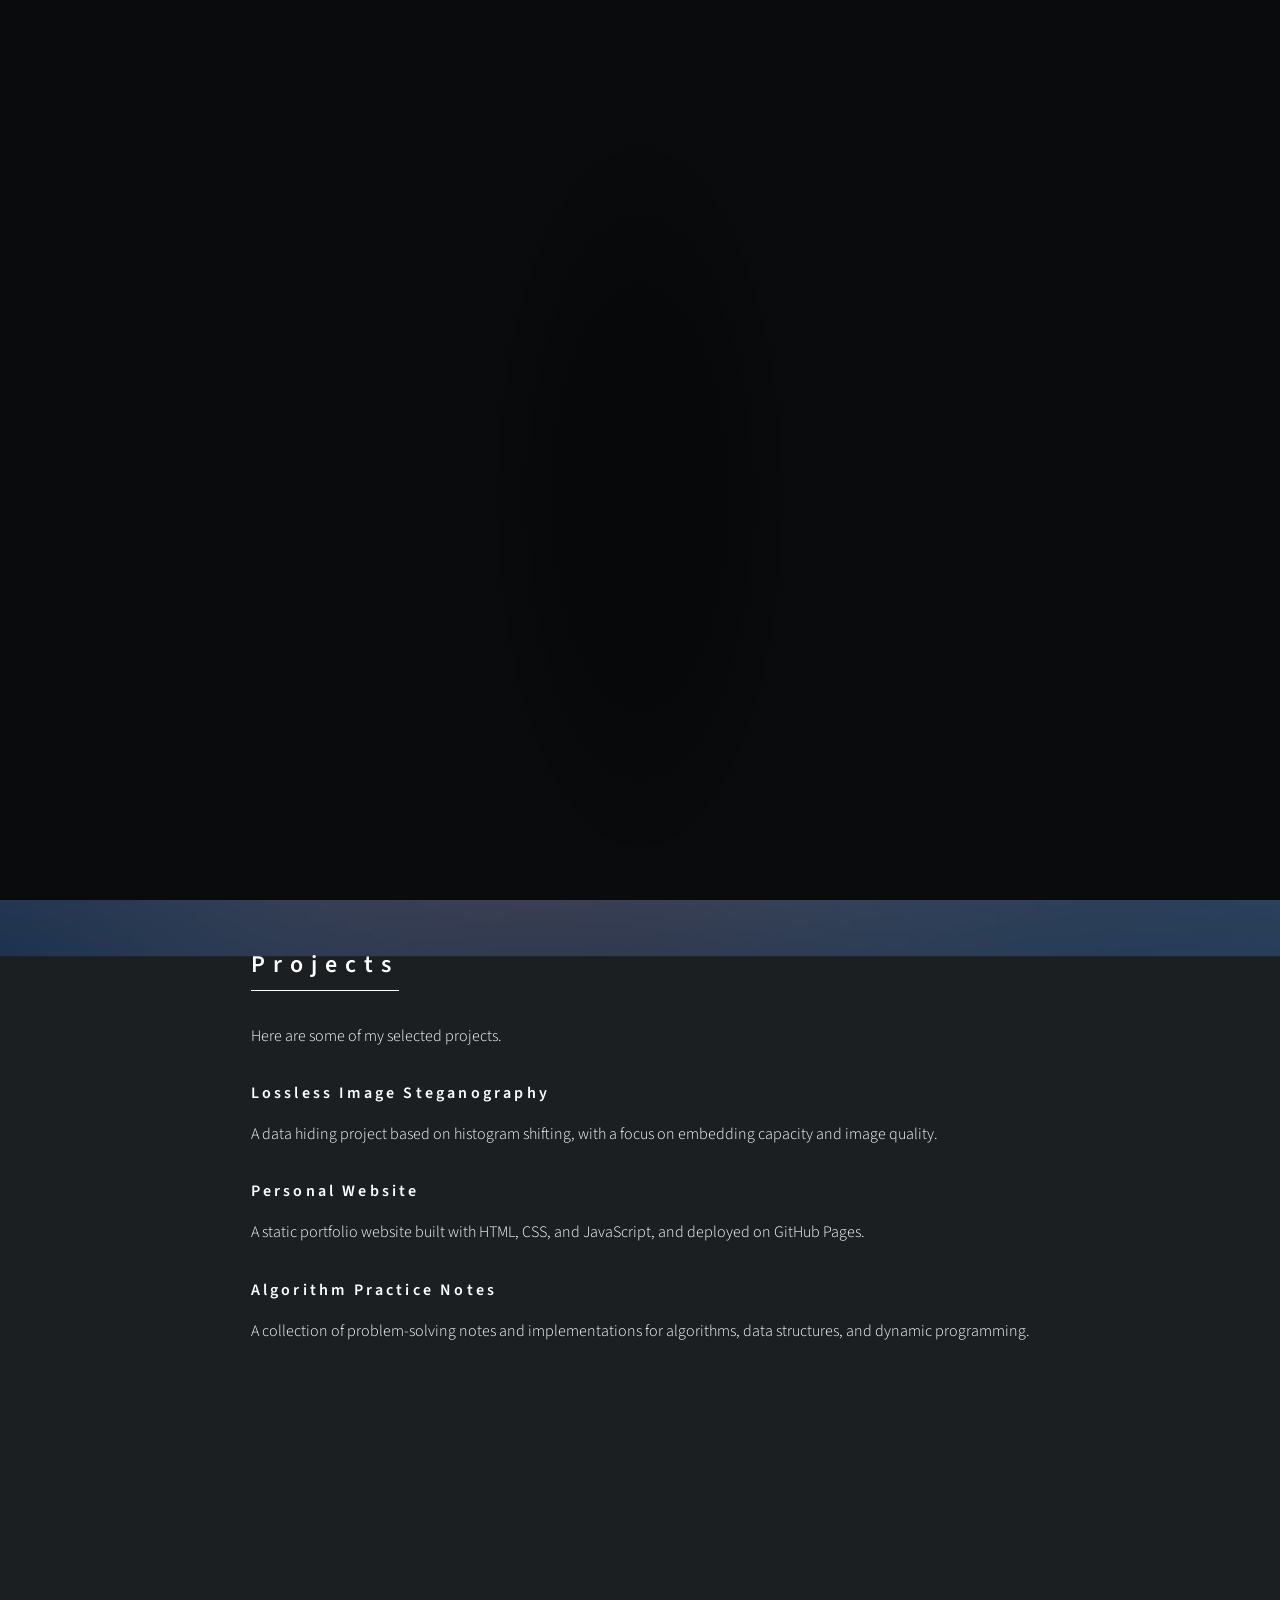
==== index.html @ 1243e3ba "file name" ====
<!DOCTYPE HTML>
<!--
	Dimension by HTML5 UP
	html5up.net | @ajlkn
	Free for personal and commercial use under the CCA 3.0 license (html5up.net/license)
-->
<html>
	<head>
		<title>Jack</title>
		<meta charset="utf-8" />
		<meta name="viewport" content="width=device-width, initial-scale=1, user-scalable=no" />
		<link rel="stylesheet" href="assets/css/main.css" />
		<noscript><link rel="stylesheet" href="assets/css/noscript.css" /></noscript>
	</head>
	<body class="is-preload">

		<!-- Wrapper -->
			<div id="wrapper">

				<!-- Header -->
					<header id="header">
						<!-- <div class="logo">
							<span class="icon fa-gem"></span>
						</div> -->
						<div class="content">
							<div class="inner">
								<h1>Jack</h1>
								<!-- <p>A fully responsive site template designed by <a href="https://html5up.net">HTML5 UP</a> and released<br />
								for free under the <a href="https://html5up.net/license">Creative Commons</a> license.</p> -->
								<p>Improving, one step at a time</p>
							</div>
						</div>
						<nav>
							<ul>
								<li><a href="#projects">Project</a></li>
								<li><a href="#about">About</a></li> 
								<li><a href="#contact">Contact</a></li>
							</ul>
						</nav>
					</header>
						<section id="projects">
							<div class="section-inner">
								<h2 class="major">Projects</h2>
								<p>Here are some of my selected projects.</p>

								<div class="project-list">
									<div class="project-card">
										<h3>Lossless Image Steganography</h3>
										<p>
											A data hiding project based on histogram shifting,
											with a focus on embedding capacity and image quality.
										</p>
									</div>

									<div class="project-card">
										<h3>Personal Website</h3>
										<p>
											A static portfolio website built with HTML, CSS, and JavaScript,
											and deployed on GitHub Pages.
										</p>
									</div>

									<div class="project-card">
										<h3>Algorithm Practice Notes</h3>
										<p>
											A collection of problem-solving notes and implementations
											for algorithms, data structures, and dynamic programming.
										</p>
									</div>
								</div>
							</div>
						</section>
					<!-- Main -->
					<div id="main">
						<!-- About -->
							<article id="about">
								<h2 class="major">About</h2>
								<!-- <span class="image main"><img src="images/pic03.jpg" alt="" /></span> -->
								<p>
									我的名字是張智堯(Jack Chang)，做了個人網頁是為了紀錄我的學習歷程，並且分享一些我覺得有用的東西。(偽)<br>
									除了新的事物，也會試著慢慢地把過去在hackmd上的紀錄給搬過來，當作自己的成長歷程。<br>
									東西會是東拼西湊起來的，也可能是我一時興起隨手的筆記，內容不會很完整，甚至可能會有錯誤，但我覺得這樣才是最真實的紀錄。
									希望能透過撰寫文章，檢查自己是否出現了錯誤，以求進步。
								</p>
								<h2 class="major">熟悉之程式語言和框架</h2>
								<p>
									- C++<br>
									- Python<br>
									- C#<br>
									- HTML/CSS<br>
									- MySQL<br>
								</p>
								<h2 class="major">學歷</h2>
								<div class="table-wrapper">
										<table class="alt">
											<thead>
												<tr>
													<th>校名</th>
													<th>系所</th>
													<th>時間</th>
													<th>修習科目</th>
												</tr>
											</thead>
											<tbody>
												<tr>
													<td>研究所備取中</td>
													<td align="center"> - </td>
													<td align="center"> - </td>
													<td align="center"> - </td>
												</tr>
												<tr>
													<td>國立嘉義大學</td>
													<td>資訊工程學系</td>
													<td>2021.9 - 2024.6</td>
													<td>
														計算機組織<br>
														作業系統<br>
														程式設計<br>
														軟體工程<br></td>
												</tr>
											</tbody>
										</table>
									</div>
								<h2 class="major">工作經驗</h2>
								<p>
									- 待業中<br>
									- 網路電商創業:結合LINE Bot與ChatGPT的電商客服自動化系統<br>
								</p>
							</article>

						<!-- Contact -->
							<article id="contact">
								<h2 class="major">Contact</h2>
								<ul class="icons">
									<!-- <li><a href="#" class="icon brands fa-twitter"><span class="label">Twitter</span></a></li> -->
									<!-- <li><a href="#" class="icon brands fa-facebook-f"><span class="label">Facebook</span></a></li> -->
									<!-- <li><a href="#" class="icon brands fa-instagram"><span class="label">Instagram</span></a></li> -->
									<h4>Email: jackchang92318@gmail.com</h4>
									<li><a href="#" class="icon brands fa-github"><span class="label">GitHub</span></a></li>
								</ul>
							</article>

						<!-- Elements -->
							<article id="elements">
								<h2 class="major">Elements</h2>

								<section>
									<h3 class="major">Text</h3>
									<p>This is <b>bold</b> and this is <strong>strong</strong>. This is <i>italic</i> and this is <em>emphasized</em>.
									This is <sup>superscript</sup> text and this is <sub>subscript</sub> text.
									This is <u>underlined</u> and this is code: <code>for (;;) { ... }</code>. Finally, <a href="#">this is a link</a>.</p>
									<hr />
									<h2>Heading Level 2</h2>
									<h3>Heading Level 3</h3>
									<h4>Heading Level 4</h4>
									<h5>Heading Level 5</h5>
									<h6>Heading Level 6</h6>
									<hr />
									<h4>Blockquote</h4>
									<blockquote>Fringilla nisl. Donec accumsan interdum nisi, quis tincidunt felis sagittis eget tempus euismod. Vestibulum ante ipsum primis in faucibus vestibulum. Blandit adipiscing eu felis iaculis volutpat ac adipiscing accumsan faucibus. Vestibulum ante ipsum primis in faucibus lorem ipsum dolor sit amet nullam adipiscing eu felis.</blockquote>
									<h4>Preformatted</h4>
									<pre><code>i = 0;

while (!deck.isInOrder()) {
    print 'Iteration ' + i;
    deck.shuffle();
    i++;
}

print 'It took ' + i + ' iterations to sort the deck.';</code></pre>
								</section>

								<section>
									<h3 class="major">Lists</h3>

									<h4>Unordered</h4>
									<ul>
										<li>Dolor pulvinar etiam.</li>
										<li>Sagittis adipiscing.</li>
										<li>Felis enim feugiat.</li>
									</ul>

									<h4>Alternate</h4>
									<ul class="alt">
										<li>Dolor pulvinar etiam.</li>
										<li>Sagittis adipiscing.</li>
										<li>Felis enim feugiat.</li>
									</ul>

									<h4>Ordered</h4>
									<ol>
										<li>Dolor pulvinar etiam.</li>
										<li>Etiam vel felis viverra.</li>
										<li>Felis enim feugiat.</li>
										<li>Dolor pulvinar etiam.</li>
										<li>Etiam vel felis lorem.</li>
										<li>Felis enim et feugiat.</li>
									</ol>
									<h4>Icons</h4>
									<ul class="icons">
										<li><a href="#" class="icon brands fa-twitter"><span class="label">Twitter</span></a></li>
										<li><a href="#" class="icon brands fa-facebook-f"><span class="label">Facebook</span></a></li>
										<li><a href="#" class="icon brands fa-instagram"><span class="label">Instagram</span></a></li>
										<li><a href="#" class="icon brands fa-github"><span class="label">Github</span></a></li>
									</ul>

									<h4>Actions</h4>
									<ul class="actions">
										<li><a href="#" class="button primary">Default</a></li>
										<li><a href="#" class="button">Default</a></li>
									</ul>
									<ul class="actions stacked">
										<li><a href="#" class="button primary">Default</a></li>
										<li><a href="#" class="button">Default</a></li>
									</ul>
								</section>

								<section>
									<h3 class="major">Table</h3>
									<h4>Default</h4>
									<div class="table-wrapper">
										<table>
											<thead>
												<tr>
													<th>Name</th>
													<th>Description</th>
													<th>Price</th>
												</tr>
											</thead>
											<tbody>
												<tr>
													<td>Item One</td>
													<td>Ante turpis integer aliquet porttitor.</td>
													<td>29.99</td>
												</tr>
												<tr>
													<td>Item Two</td>
													<td>Vis ac commodo adipiscing arcu aliquet.</td>
													<td>19.99</td>
												</tr>
												<tr>
													<td>Item Three</td>
													<td> Morbi faucibus arcu accumsan lorem.</td>
													<td>29.99</td>
												</tr>
												<tr>
													<td>Item Four</td>
													<td>Vitae integer tempus condimentum.</td>
													<td>19.99</td>
												</tr>
												<tr>
													<td>Item Five</td>
													<td>Ante turpis integer aliquet porttitor.</td>
													<td>29.99</td>
												</tr>
											</tbody>
											<tfoot>
												<tr>
													<td colspan="2"></td>
													<td>100.00</td>
												</tr>
											</tfoot>
										</table>
									</div>

									<h4>Alternate</h4>
									<div class="table-wrapper">
										<table class="alt">
											<thead>
												<tr>
													<th>Name</th>
													<th>Description</th>
													<th>Price</th>
												</tr>
											</thead>
											<tbody>
												<tr>
													<td>Item One</td>
													<td>Ante turpis integer aliquet porttitor.</td>
													<td>29.99</td>
												</tr>
												<tr>
													<td>Item Two</td>
													<td>Vis ac commodo adipiscing arcu aliquet.</td>
													<td>19.99</td>
												</tr>
												<tr>
													<td>Item Three</td>
													<td> Morbi faucibus arcu accumsan lorem.</td>
													<td>29.99</td>
												</tr>
												<tr>
													<td>Item Four</td>
													<td>Vitae integer tempus condimentum.</td>
													<td>19.99</td>
												</tr>
												<tr>
													<td>Item Five</td>
													<td>Ante turpis integer aliquet porttitor.</td>
													<td>29.99</td>
												</tr>
											</tbody>
											<tfoot>
												<tr>
													<td colspan="2"></td>
													<td>100.00</td>
												</tr>
											</tfoot>
										</table>
									</div>
								</section>

								<section>
									<h3 class="major">Buttons</h3>
									<ul class="actions">
										<li><a href="#" class="button primary">Primary</a></li>
										<li><a href="#" class="button">Default</a></li>
									</ul>
									<ul class="actions">
										<li><a href="#" class="button">Default</a></li>
										<li><a href="#" class="button small">Small</a></li>
									</ul>
									<ul class="actions">
										<li><a href="#" class="button primary icon solid fa-download">Icon</a></li>
										<li><a href="#" class="button icon solid fa-download">Icon</a></li>
									</ul>
									<ul class="actions">
										<li><span class="button primary disabled">Disabled</span></li>
										<li><span class="button disabled">Disabled</span></li>
									</ul>
								</section>

								<section>
									<h3 class="major">Form</h3>
									<form method="post" action="#">
										<div class="fields">
											<div class="field half">
												<label for="demo-name">Name</label>
												<input type="text" name="demo-name" id="demo-name" value="" placeholder="Jane Doe" />
											</div>
											<div class="field half">
												<label for="demo-email">Email</label>
												<input type="email" name="demo-email" id="demo-email" value="" placeholder="jane@untitled.tld" />
											</div>
											<div class="field">
												<label for="demo-category">Category</label>
												<select name="demo-category" id="demo-category">
													<option value="">-</option>
													<option value="1">Manufacturing</option>
													<option value="1">Shipping</option>
													<option value="1">Administration</option>
													<option value="1">Human Resources</option>
												</select>
											</div>
											<div class="field half">
												<input type="radio" id="demo-priority-low" name="demo-priority" checked>
												<label for="demo-priority-low">Low</label>
											</div>
											<div class="field half">
												<input type="radio" id="demo-priority-high" name="demo-priority">
												<label for="demo-priority-high">High</label>
											</div>
											<div class="field half">
												<input type="checkbox" id="demo-copy" name="demo-copy">
												<label for="demo-copy">Email me a copy</label>
											</div>
											<div class="field half">
												<input type="checkbox" id="demo-human" name="demo-human" checked>
												<label for="demo-human">Not a robot</label>
											</div>
											<div class="field">
												<label for="demo-message">Message</label>
												<textarea name="demo-message" id="demo-message" placeholder="Enter your message" rows="6"></textarea>
											</div>
										</div>
										<ul class="actions">
											<li><input type="submit" value="Send Message" class="primary" /></li>
											<li><input type="reset" value="Reset" /></li>
										</ul>
									</form>
								</section>

							</article>

					</div>

			</div>

		<!-- BG -->
			<div id="bg"></div>

		<!-- Scripts -->
			<script src="assets/js/jquery.min.js"></script>
			<script src="assets/js/browser.min.js"></script>
			<script src="assets/js/breakpoints.min.js"></script>
			<script src="assets/js/util.js"></script>
			<script src="assets/js/main.js"></script>

	</body>
</html>
---- assets/css/main.css ----
@import url(fontawesome-all.min.css);
@import url("https://fonts.googleapis.com/css?family=Source+Sans+Pro:300italic,600italic,300,600");

/*
	Dimension by HTML5 UP
	html5up.net | @ajlkn
	Free for personal and commercial use under the CCA 3.0 license (html5up.net/license)
*/

html, body, div, span, applet, object,
iframe, h1, h2, h3, h4, h5, h6, blockquote,
pre, a, abbr, acronym, address, big, cite, p,
code, del, dfn, em, img, ins, kbd, q, s, samp,
small, strike, strong, sub, sup, tt, var, b,
u, i, center, dl, dt, dd, ol, ul, li, fieldset,
form, label, legend, table, caption, tbody,
tfoot, thead, tr, th, td, article, aside,
canvas, details, embed, figure, figcaption,
footer, header, hgroup, menu, nav, output, ruby,
section, summary, time, mark, audio, video {
	margin: 0;
	padding: 0;
	border: 0;
	font-size: 100%;
	font: inherit;
	vertical-align: baseline;
	scroll-behavior: smooth;}

article, aside, details, figcaption, figure,
footer, header, hgroup, menu, nav, section {
	display: block;}

body {
	line-height: 1;
}

ol, ul {
	list-style: none;
}

blockquote, q {
	quotes: none;
}

	blockquote:before, blockquote:after, q:before, q:after {
		content: '';
		content: none;
	}

table {
	border-collapse: collapse;
	border-spacing: 0;
}

body {
	-webkit-text-size-adjust: none;
}

mark {
	background-color: transparent;
	color: inherit;
}

input::-moz-focus-inner {
	border: 0;
	padding: 0;
}

input, select, textarea {
	-moz-appearance: none;
	-webkit-appearance: none;
	-ms-appearance: none;
	appearance: none;
}

/* Basic */

	@-ms-viewport {
		width: device-width;
	}

	@media screen and (max-width: 480px) {

		html, body {
			min-width: 320px;
		}

	}

	html {
		box-sizing: border-box;
	}

	*, *:before, *:after {
		box-sizing: inherit;
	}

	body {
		background: #1b1f22;
	}

		body.is-preload *, body.is-preload *:before, body.is-preload *:after {
			-moz-animation: none !important;
			-webkit-animation: none !important;
			-ms-animation: none !important;
			animation: none !important;
			-moz-transition: none !important;
			-webkit-transition: none !important;
			-ms-transition: none !important;
			transition: none !important;
		}

/* Type */

	html {
		font-size: 16pt;
	}

		@media screen and (max-width: 1680px) {

			html {
				font-size: 12pt;
			}

		}

		@media screen and (max-width: 736px) {

			html {
				font-size: 11pt;
			}

		}

		@media screen and (max-width: 360px) {

			html {
				font-size: 10pt;
			}

		}

	body, input, select, textarea {
		color: #ffffff;
		font-family: "Source Sans Pro", sans-serif;
		font-weight: 300;
		font-size: 1rem;
		line-height: 1.65;
	}

	a {
		-moz-transition: color 0.2s ease-in-out, background-color 0.2s ease-in-out, border-bottom-color 0.2s ease-in-out;
		-webkit-transition: color 0.2s ease-in-out, background-color 0.2s ease-in-out, border-bottom-color 0.2s ease-in-out;
		-ms-transition: color 0.2s ease-in-out, background-color 0.2s ease-in-out, border-bottom-color 0.2s ease-in-out;
		transition: color 0.2s ease-in-out, background-color 0.2s ease-in-out, border-bottom-color 0.2s ease-in-out;
		border-bottom: dotted 1px rgba(255, 255, 255, 0.5);
		text-decoration: none;
		color: inherit;
	}

		a:hover {
			border-bottom-color: transparent;
		}

	strong, b {
		color: #ffffff;
		font-weight: 600;
	}

	em, i {
		font-style: italic;
	}

	p {
		margin: 0 0 2rem 0;
	}

	h1, h2, h3, h4, h5, h6 {
		color: #ffffff;
		font-weight: 600;
		line-height: 1.5;
		margin: 0 0 1rem 0;
		/* text-transform: uppercase; */
		letter-spacing: 0.2rem;
	}

		h1 a, h2 a, h3 a, h4 a, h5 a, h6 a {
			color: inherit;
			text-decoration: none;
		}

		h1.major, h2.major, h3.major, h4.major, h5.major, h6.major {
			border-bottom: solid 1px #ffffff;
			width: -moz-max-content;
			width: -webkit-max-content;
			width: -ms-max-content;
			width: max-content;
			padding-bottom: 0.5rem;
			margin: 0 0 2rem 0;
		}

	h1 {
		font-size: 2.25rem;
		line-height: 1.3;
		letter-spacing: 0.5rem;
	}

	h2 {
		font-size: 1.5rem;
		line-height: 1.4;
		letter-spacing: 0.5rem;
	}

	h3 {
		font-size: 1rem;
	}

	h4 {
		font-size: 0.8rem;
	}

	h5 {
		font-size: 0.7rem;
	}

	h6 {
		font-size: 0.6rem;
	}

	@media screen and (max-width: 736px) {

		h1 {
			font-size: 1.75rem;
			line-height: 1.4;
		}

		h2 {
			font-size: 1.25em;
			line-height: 1.5;
		}

	}

	sub {
		font-size: 0.8rem;
		position: relative;
		top: 0.5rem;
	}

	sup {
		font-size: 0.8rem;
		position: relative;
		top: -0.5rem;
	}

	blockquote {
		border-left: solid 4px #ffffff;
		font-style: italic;
		margin: 0 0 2rem 0;
		padding: 0.5rem 0 0.5rem 2rem;
	}

	code {
		background: rgba(255, 255, 255, 0.075);
		border-radius: 4px;
		font-family: "Courier New", monospace;
		font-size: 0.9rem;
		margin: 0 0.25rem;
		padding: 0.25rem 0.65rem;
	}

	pre {
		-webkit-overflow-scrolling: touch;
		font-family: "Courier New", monospace;
		font-size: 0.9rem;
		margin: 0 0 2rem 0;
	}

		pre code {
			display: block;
			line-height: 1.75;
			padding: 1rem 1.5rem;
			overflow-x: auto;
		}

	hr {
		border: 0;
		border-bottom: solid 1px #ffffff;
		margin: 2.75rem 0;
	}

	.align-left {
		text-align: left;
	}

	.align-center {
		text-align: center;
	}

	.align-right {
		text-align: right;
	}

/* Form */

	form {
		margin: 0 0 2rem 0;
	}

		form > :last-child {
			margin-bottom: 0;
		}

		form > .fields {
			display: -moz-flex;
			display: -webkit-flex;
			display: -ms-flex;
			display: flex;
			-moz-flex-wrap: wrap;
			-webkit-flex-wrap: wrap;
			-ms-flex-wrap: wrap;
			flex-wrap: wrap;
			width: calc(100% + 3rem);
			margin: -1.5rem 0 2rem -1.5rem;
		}

			form > .fields > .field {
				-moz-flex-grow: 0;
				-webkit-flex-grow: 0;
				-ms-flex-grow: 0;
				flex-grow: 0;
				-moz-flex-shrink: 0;
				-webkit-flex-shrink: 0;
				-ms-flex-shrink: 0;
				flex-shrink: 0;
				padding: 1.5rem 0 0 1.5rem;
				width: calc(100% - 1.5rem);
			}

				form > .fields > .field.half {
					width: calc(50% - 0.75rem);
				}

				form > .fields > .field.third {
					width: calc(100%/3 - 0.5rem);
				}

				form > .fields > .field.quarter {
					width: calc(25% - 0.375rem);
				}

		@media screen and (max-width: 480px) {

			form > .fields {
				width: calc(100% + 3rem);
				margin: -1.5rem 0 2rem -1.5rem;
			}

				form > .fields > .field {
					padding: 1.5rem 0 0 1.5rem;
					width: calc(100% - 1.5rem);
				}

					form > .fields > .field.half {
						width: calc(100% - 1.5rem);
					}

					form > .fields > .field.third {
						width: calc(100% - 1.5rem);
					}

					form > .fields > .field.quarter {
						width: calc(100% - 1.5rem);
					}

		}

	label {
		color: #ffffff;
		display: block;
		font-size: 0.8rem;
		font-weight: 300;
		letter-spacing: 0.2rem;
		line-height: 1.5;
		margin: 0 0 1rem 0;
		text-transform: uppercase;
	}

	input[type="text"],
	input[type="password"],
	input[type="email"],
	input[type="tel"],
	select,
	textarea {
		-moz-appearance: none;
		-webkit-appearance: none;
		-ms-appearance: none;
		appearance: none;
		-moz-transition: border-color 0.2s ease-in-out, box-shadow 0.2s ease-in-out, background-color 0.2s ease-in-out;
		-webkit-transition: border-color 0.2s ease-in-out, box-shadow 0.2s ease-in-out, background-color 0.2s ease-in-out;
		-ms-transition: border-color 0.2s ease-in-out, box-shadow 0.2s ease-in-out, background-color 0.2s ease-in-out;
		transition: border-color 0.2s ease-in-out, box-shadow 0.2s ease-in-out, background-color 0.2s ease-in-out;
		background-color: transparent;
		border-radius: 4px;
		border: solid 1px #ffffff;
		color: inherit;
		display: block;
		outline: 0;
		padding: 0 1rem;
		text-decoration: none;
		width: 100%;
	}

		input[type="text"]:invalid,
		input[type="password"]:invalid,
		input[type="email"]:invalid,
		input[type="tel"]:invalid,
		select:invalid,
		textarea:invalid {
			box-shadow: none;
		}

		input[type="text"]:focus,
		input[type="password"]:focus,
		input[type="email"]:focus,
		input[type="tel"]:focus,
		select:focus,
		textarea:focus {
			background: rgba(255, 255, 255, 0.075);
			border-color: #ffffff;
			box-shadow: 0 0 0 1px #ffffff;
		}

	select {
		background-image: url("data:image/svg+xml;charset=utf8,%3Csvg xmlns='http://www.w3.org/2000/svg' width='40' height='40' preserveAspectRatio='none' viewBox='0 0 40 40'%3E%3Cpath d='M9.4,12.3l10.4,10.4l10.4-10.4c0.2-0.2,0.5-0.4,0.9-0.4c0.3,0,0.6,0.1,0.9,0.4l3.3,3.3c0.2,0.2,0.4,0.5,0.4,0.9 c0,0.4-0.1,0.6-0.4,0.9L20.7,31.9c-0.2,0.2-0.5,0.4-0.9,0.4c-0.3,0-0.6-0.1-0.9-0.4L4.3,17.3c-0.2-0.2-0.4-0.5-0.4-0.9 c0-0.4,0.1-0.6,0.4-0.9l3.3-3.3c0.2-0.2,0.5-0.4,0.9-0.4S9.1,12.1,9.4,12.3z' fill='%23ffffff' /%3E%3C/svg%3E");
		background-size: 1.25rem;
		background-repeat: no-repeat;
		background-position: calc(100% - 1rem) center;
		height: 2.75rem;
		padding-right: 2.75rem;
		text-overflow: ellipsis;
	}

		select option {
			color: #ffffff;
			background: #1b1f22;
		}

		select:focus::-ms-value {
			background-color: transparent;
		}

		select::-ms-expand {
			display: none;
		}

	input[type="text"],
	input[type="password"],
	input[type="email"],
	select {
		height: 2.75rem;
	}

	textarea {
		padding: 0.75rem 1rem;
	}

	input[type="checkbox"],
	input[type="radio"] {
		-moz-appearance: none;
		-webkit-appearance: none;
		-ms-appearance: none;
		appearance: none;
		display: block;
		float: left;
		margin-right: -2rem;
		opacity: 0;
		width: 1rem;
		z-index: -1;
	}

		input[type="checkbox"] + label,
		input[type="radio"] + label {
			text-decoration: none;
			-moz-user-select: none;
			-webkit-user-select: none;
			-ms-user-select: none;
			user-select: none;
			color: #ffffff;
			cursor: pointer;
			display: inline-block;
			font-size: 0.8rem;
			font-weight: 300;
			margin: 0 0 0.5rem 0;
			padding-left: 2.65rem;
			padding-right: 0.75rem;
			position: relative;
		}

			input[type="checkbox"] + label:before,
			input[type="radio"] + label:before {
				-moz-osx-font-smoothing: grayscale;
				-webkit-font-smoothing: antialiased;
				display: inline-block;
				font-style: normal;
				font-variant: normal;
				text-rendering: auto;
				line-height: 1;
				text-transform: none !important;
				font-family: 'Font Awesome 5 Free';
				font-weight: 900;
			}

			input[type="checkbox"] + label:before,
			input[type="radio"] + label:before {
				-moz-transition: border-color 0.2s ease-in-out, box-shadow 0.2s ease-in-out, background-color 0.2s ease-in-out;
				-webkit-transition: border-color 0.2s ease-in-out, box-shadow 0.2s ease-in-out, background-color 0.2s ease-in-out;
				-ms-transition: border-color 0.2s ease-in-out, box-shadow 0.2s ease-in-out, background-color 0.2s ease-in-out;
				transition: border-color 0.2s ease-in-out, box-shadow 0.2s ease-in-out, background-color 0.2s ease-in-out;
				border-radius: 4px;
				border: solid 1px #ffffff;
				content: '';
				display: inline-block;
				height: 1.65rem;
				left: 0;
				line-height: 1.65rem;
				position: absolute;
				text-align: center;
				top: -0.15rem;
				width: 1.65rem;
			}

		input[type="checkbox"]:checked + label:before,
		input[type="radio"]:checked + label:before {
			background: #ffffff !important;
			border-color: #ffffff !important;
			color: #1b1f22;
			content: '\f00c';
		}

		input[type="checkbox"]:focus + label:before,
		input[type="radio"]:focus + label:before {
			background: rgba(255, 255, 255, 0.075);
			border-color: #ffffff;
			box-shadow: 0 0 0 1px #ffffff;
		}

	input[type="checkbox"] + label:before {
		border-radius: 4px;
	}

	input[type="radio"] + label:before {
		border-radius: 100%;
	}

	::-webkit-input-placeholder {
		color: rgba(255, 255, 255, 0.5) !important;
		opacity: 1.0;
	}

	:-moz-placeholder {
		color: rgba(255, 255, 255, 0.5) !important;
		opacity: 1.0;
	}

	::-moz-placeholder {
		color: rgba(255, 255, 255, 0.5) !important;
		opacity: 1.0;
	}

	:-ms-input-placeholder {
		color: rgba(255, 255, 255, 0.5) !important;
		opacity: 1.0;
	}

	.formerize-placeholder {
		color: rgba(255, 255, 255, 0.5) !important;
		opacity: 1.0;
	}

/* Box */

	.box {
		border-radius: 4px;
		border: solid 1px #ffffff;
		margin-bottom: 2rem;
		padding: 1.5em;
	}

		.box > :last-child,
		.box > :last-child > :last-child,
		.box > :last-child > :last-child > :last-child {
			margin-bottom: 0;
		}

		.box.alt {
			border: 0;
			border-radius: 0;
			padding: 0;
		}

/* Icon */

	.icon {
		text-decoration: none;
		border-bottom: none;
		position: relative;
	}

		.icon:before {
			-moz-osx-font-smoothing: grayscale;
			-webkit-font-smoothing: antialiased;
			display: inline-block;
			font-style: normal;
			font-variant: normal;
			text-rendering: auto;
			line-height: 1;
			text-transform: none !important;
			font-family: 'Font Awesome 5 Free';
			font-weight: 400;
		}

		.icon > .label {
			display: none;
		}

		.icon:before {
			line-height: inherit;
		}

		.icon.solid:before {
			font-weight: 900;
		}

		.icon.brands:before {
			font-family: 'Font Awesome 5 Brands';
		}

/* Image */

	.image {
		border-radius: 4px;
		border: 0;
		display: inline-block;
		position: relative;
	}

		.image:before {
			pointer-events: none;
			background-image: url("../../images/overlay.png");
			background-color: rgba(19, 21, 25, 0.5);
			border-radius: 4px;
			content: '';
			display: block;
			height: 100%;
			left: 0;
			opacity: 0.5;
			position: absolute;
			top: 0;
			width: 100%;
		}

		.image img {
			border-radius: 4px;
			display: block;
		}

		.image.left, .image.right {
			max-width: 40%;
		}

			.image.left img, .image.right img {
				width: 100%;
			}

		.image.left {
			float: left;
			padding: 0 1.5em 1em 0;
			top: 0.25em;
		}

		.image.right {
			float: right;
			padding: 0 0 1em 1.5em;
			top: 0.25em;
		}

		.image.fit {
			display: block;
			margin: 0 0 2rem 0;
			width: 100%;
		}

			.image.fit img {
				width: 100%;
			}

		.image.main {
			display: block;
			margin: 2.5rem 0;
			width: 100%;
		}

			.image.main img {
				width: 100%;
			}

		@media screen and (max-width: 736px) {

			.image.main {
				margin: 2rem 0;
			}

		}

		@media screen and (max-width: 480px) {

			.image.main {
				margin: 1.5rem 0;
			}

		}
/* About */
#about p {
	font-size: 0.8rem;
}
/* Projects */
#projects {
	margin-top: 0;
}
/* List */

	ol {
		list-style: decimal;
		margin: 0 0 2rem 0;
		padding-left: 1.25em;
	}

		ol li {
			padding-left: 0.25em;
		}

	ul {
		list-style: disc;
		margin: 0 0 2rem 0;
		padding-left: 1em;
	}

		ul li {
			padding-left: 0.5em;
		}

		ul.alt {
			list-style: none;
			padding-left: 0;
		}

			ul.alt li {
				border-top: solid 1px #ffffff;
				padding: 0.5em 0;
			}

				ul.alt li:first-child {
					border-top: 0;
					padding-top: 0;
				}

	dl {
		margin: 0 0 2rem 0;
	}

		dl dt {
			display: block;
			font-weight: 600;
			margin: 0 0 1rem 0;
		}

		dl dd {
			margin-left: 2rem;
		}

/* Actions */

	ul.actions {
		display: -moz-flex;
		display: -webkit-flex;
		display: -ms-flex;
		display: flex;
		cursor: default;
		list-style: none;
		margin-left: -1rem;
		padding-left: 0;
	}

		ul.actions li {
			padding: 0 0 0 1rem;
			vertical-align: middle;
		}

		ul.actions.special {
			-moz-justify-content: center;
			-webkit-justify-content: center;
			-ms-justify-content: center;
			justify-content: center;
			width: 100%;
			margin-left: 0;
		}

			ul.actions.special li:first-child {
				padding-left: 0;
			}

		ul.actions.stacked {
			-moz-flex-direction: column;
			-webkit-flex-direction: column;
			-ms-flex-direction: column;
			flex-direction: column;
			margin-left: 0;
		}

			ul.actions.stacked li {
				padding: 1.3rem 0 0 0;
			}

				ul.actions.stacked li:first-child {
					padding-top: 0;
				}

		ul.actions.fit {
			width: calc(100% + 1rem);
		}

			ul.actions.fit li {
				-moz-flex-grow: 1;
				-webkit-flex-grow: 1;
				-ms-flex-grow: 1;
				flex-grow: 1;
				-moz-flex-shrink: 1;
				-webkit-flex-shrink: 1;
				-ms-flex-shrink: 1;
				flex-shrink: 1;
				width: 100%;
			}

				ul.actions.fit li > * {
					width: 100%;
				}

			ul.actions.fit.stacked {
				width: 100%;
			}

		@media screen and (max-width: 480px) {

			ul.actions:not(.fixed) {
				-moz-flex-direction: column;
				-webkit-flex-direction: column;
				-ms-flex-direction: column;
				flex-direction: column;
				margin-left: 0;
				width: 100% !important;
			}

				ul.actions:not(.fixed) li {
					-moz-flex-grow: 1;
					-webkit-flex-grow: 1;
					-ms-flex-grow: 1;
					flex-grow: 1;
					-moz-flex-shrink: 1;
					-webkit-flex-shrink: 1;
					-ms-flex-shrink: 1;
					flex-shrink: 1;
					padding: 1rem 0 0 0;
					text-align: center;
					width: 100%;
				}

					ul.actions:not(.fixed) li > * {
						width: 100%;
					}

					ul.actions:not(.fixed) li:first-child {
						padding-top: 0;
					}

					ul.actions:not(.fixed) li input[type="submit"],
					ul.actions:not(.fixed) li input[type="reset"],
					ul.actions:not(.fixed) li input[type="button"],
					ul.actions:not(.fixed) li button,
					ul.actions:not(.fixed) li .button {
						width: 100%;
					}

						ul.actions:not(.fixed) li input[type="submit"].icon:before,
						ul.actions:not(.fixed) li input[type="reset"].icon:before,
						ul.actions:not(.fixed) li input[type="button"].icon:before,
						ul.actions:not(.fixed) li button.icon:before,
						ul.actions:not(.fixed) li .button.icon:before {
							margin-left: -0.5em;
						}

		}

/* Icons */

	ul.icons {
		cursor: default;
		list-style: none;
		padding-left: 0;
	}

		ul.icons li {
			display: inline-block;
			padding: 0 0.75em 0 0;
		}

			ul.icons li:last-child {
				padding-right: 0;
			}

			ul.icons li a {
				border-radius: 100%;
				box-shadow: inset 0 0 0 1px #ffffff;
				display: inline-block;
				height: 2.25rem;
				line-height: 2.25rem;
				text-align: center;
				width: 2.25rem;
			}

				ul.icons li a:hover {
					background-color: rgba(255, 255, 255, 0.075);
				}

				ul.icons li a:active {
					background-color: rgba(255, 255, 255, 0.175);
				}

/* Table */

	.table-wrapper {
		-webkit-overflow-scrolling: touch;
		overflow-x: auto;
	}

	table {
		margin: 0 0 2rem 0;
		width: 100%;
	}

		table tbody tr {
			border: solid 1px #ffffff;
			border-left: 0;
			border-right: 0;
		}

			table tbody tr:nth-child(2n + 1) {
				background-color: rgba(255, 255, 255, 0.075);
			}

		table td {
			padding: 0.75em 0.75em;
			font-size: 0.9em;
		}

		table th {
			color: #ffffff;
			font-size: 0.9em;
			font-weight: 600;
			padding: 0 0.75em 0.75em 0.75em;
			text-align: left;
		}

		table thead {
			border-bottom: solid 2px #ffffff;
		}

		table tfoot {
			border-top: solid 2px #ffffff;
		}

		table.alt {
			border-collapse: separate;
		}

			table.alt tbody tr td {
				border: solid 1px #ffffff;
				border-left-width: 0;
				border-top-width: 0;
			}

				table.alt tbody tr td:first-child {
					border-left-width: 1px;
				}

			table.alt tbody tr:first-child td {
				border-top-width: 1px;
			}

			table.alt thead {
				border-bottom: 0;
			}

			table.alt tfoot {
				border-top: 0;
			}

/* Button */

	input[type="submit"],
	input[type="reset"],
	input[type="button"],
	button,
	.button {
		-moz-appearance: none;
		-webkit-appearance: none;
		-ms-appearance: none;
		appearance: none;
		-moz-transition: background-color 0.2s ease-in-out, color 0.2s ease-in-out;
		-webkit-transition: background-color 0.2s ease-in-out, color 0.2s ease-in-out;
		-ms-transition: background-color 0.2s ease-in-out, color 0.2s ease-in-out;
		transition: background-color 0.2s ease-in-out, color 0.2s ease-in-out;
		background-color: transparent;
		border-radius: 4px;
		border: 0;
		box-shadow: inset 0 0 0 1px #ffffff;
		color: #ffffff !important;
		cursor: pointer;
		display: inline-block;
		font-size: 0.8rem;
		font-weight: 300;
		height: 2.75rem;
		letter-spacing: 0.2rem;
		line-height: 2.75rem;
		outline: 0;
		padding: 0 1.25rem 0 1.35rem;
		text-align: center;
		text-decoration: none;
		text-transform: uppercase;
		white-space: nowrap;
	}

		input[type="submit"]:hover,
		input[type="reset"]:hover,
		input[type="button"]:hover,
		button:hover,
		.button:hover {
			background-color: rgba(255, 255, 255, 0.075);
		}

		input[type="submit"]:active,
		input[type="reset"]:active,
		input[type="button"]:active,
		button:active,
		.button:active {
			background-color: rgba(255, 255, 255, 0.175);
		}

		input[type="submit"].icon:before,
		input[type="reset"].icon:before,
		input[type="button"].icon:before,
		button.icon:before,
		.button.icon:before {
			margin-right: 0.5em;
		}

		input[type="submit"].fit,
		input[type="reset"].fit,
		input[type="button"].fit,
		button.fit,
		.button.fit {
			width: 100%;
		}

		input[type="submit"].small,
		input[type="reset"].small,
		input[type="button"].small,
		button.small,
		.button.small {
			font-size: 0.6rem;
			height: 2.0625rem;
			line-height: 2.0625rem;
		}

		input[type="submit"].primary,
		input[type="reset"].primary,
		input[type="button"].primary,
		button.primary,
		.button.primary {
			background-color: #ffffff;
			color: #1b1f22 !important;
			font-weight: 600;
		}

		input[type="submit"].disabled, input[type="submit"]:disabled,
		input[type="reset"].disabled,
		input[type="reset"]:disabled,
		input[type="button"].disabled,
		input[type="button"]:disabled,
		button.disabled,
		button:disabled,
		.button.disabled,
		.button:disabled {
			pointer-events: none;
			cursor: default;
			opacity: 0.25;
		}

	input[type="submit"],
	input[type="reset"],
	input[type="button"],
	button {
		line-height: calc(2.75rem - 2px);
	}

/* BG */

	#bg {
		-moz-transform: scale(1.0);
		-webkit-transform: scale(1.0);
		-ms-transform: scale(1.0);
		transform: scale(1.0);
		-webkit-backface-visibility: hidden;
		position: fixed;
		top: 0;
		left: 0;
		width: 100%;
		height: 100vh;
		z-index: 1;
	}

		#bg:before, #bg:after {
			content: '';
			display: block;
			position: absolute;
			top: 0;
			left: 0;
			width: 100%;
			height: 100%;
		}

		#bg:before {
			-moz-transition: background-color 2.5s ease-in-out;
			-webkit-transition: background-color 2.5s ease-in-out;
			-ms-transition: background-color 2.5s ease-in-out;
			transition: background-color 2.5s ease-in-out;
			-moz-transition-delay: 0.75s;
			-webkit-transition-delay: 0.75s;
			-ms-transition-delay: 0.75s;
			transition-delay: 0.75s;
			background-image: linear-gradient(to top, rgba(19, 21, 25, 0.5), rgba(19, 21, 25, 0.5)), url("../../images/overlay.png");
			background-size: auto,
 256px 256px;
			background-position: center,
 center;
			background-repeat: no-repeat,
 repeat;
			z-index: 2;
		}

		#bg:after {
			-moz-transform: scale(1.125);
			-webkit-transform: scale(1.125);
			-ms-transform: scale(1.125);
			transform: scale(1.125);
			-moz-transition: -moz-transform 0.325s ease-in-out, -moz-filter 0.325s ease-in-out;
			-webkit-transition: -webkit-transform 0.325s ease-in-out, -webkit-filter 0.325s ease-in-out;
			-ms-transition: -ms-transform 0.325s ease-in-out, -ms-filter 0.325s ease-in-out;
			transition: transform 0.325s ease-in-out, filter 0.325s ease-in-out;
			background-image: url("../../images/bg.jpg");
			background-position: center;
			background-size: cover;
			background-repeat: no-repeat;
			z-index: 1;
		}

		body.is-article-visible #bg:after {
			-moz-transform: scale(1.0825);
			-webkit-transform: scale(1.0825);
			-ms-transform: scale(1.0825);
			transform: scale(1.0825);
			-moz-filter: blur(0.2rem);
			-webkit-filter: blur(0.2rem);
			-ms-filter: blur(0.2rem);
			filter: blur(0.2rem);
		}

		body.is-preload #bg:before {
			background-color: #000000;
		}

/* Wrapper */

	#wrapper {
		display: -moz-flex;
		display: -webkit-flex;
		display: -ms-flex;
		display: flex;
		-moz-flex-direction: column;
		-webkit-flex-direction: column;
		-ms-flex-direction: column;
		flex-direction: column;
		-moz-align-items: center;
		-webkit-align-items: center;
		-ms-align-items: center;
		align-items: center;
		-moz-justify-content: space-between;
		-webkit-justify-content: space-between;
		-ms-justify-content: space-between;
		justify-content: space-between;
		position: relative;
		min-height: 100vh;
		width: 100%;
		padding: 4rem 2rem;
		z-index: 3;
	}

		#wrapper:before {
			content: '';
			display: block;
		}

		@media screen and (max-width: 1680px) {

			#wrapper {
				padding: 3rem 2rem;
			}

		}

		@media screen and (max-width: 736px) {

			#wrapper {
				padding: 2rem 1rem;
			}

		}

		@media screen and (max-width: 480px) {

			#wrapper {
				padding: 1rem;
			}

		}

/* Header */

	#header {
		display: -moz-flex;
		display: -webkit-flex;
		display: -ms-flex;
		display: flex;
		-moz-flex-direction: column;
		-webkit-flex-direction: column;
		-ms-flex-direction: column;
		flex-direction: column;
		-moz-align-items: center;
		-webkit-align-items: center;
		-ms-align-items: center;
		align-items: center;
		-moz-transition: -moz-transform 0.325s ease-in-out, -moz-filter 0.325s ease-in-out, opacity 0.325s ease-in-out;
		-webkit-transition: -webkit-transform 0.325s ease-in-out, -webkit-filter 0.325s ease-in-out, opacity 0.325s ease-in-out;
		-ms-transition: -ms-transform 0.325s ease-in-out, -ms-filter 0.325s ease-in-out, opacity 0.325s ease-in-out;
		transition: transform 0.325s ease-in-out, filter 0.325s ease-in-out, opacity 0.325s ease-in-out;
		background-image: -moz-radial-gradient(rgba(0, 0, 0, 0.25) 25%, rgba(0, 0, 0, 0) 55%);
		background-image: -webkit-radial-gradient(rgba(0, 0, 0, 0.25) 25%, rgba(0, 0, 0, 0) 55%);
		background-image: -ms-radial-gradient(rgba(0, 0, 0, 0.25) 25%, rgba(0, 0, 0, 0) 55%);
		background-image: radial-gradient(rgba(0, 0, 0, 0.25) 25%, rgba(0, 0, 0, 0) 55%);
		max-width: 100%;
		text-align: center;
	}

		#header > * {
			-moz-transition: opacity 0.325s ease-in-out;
			-webkit-transition: opacity 0.325s ease-in-out;
			-ms-transition: opacity 0.325s ease-in-out;
			transition: opacity 0.325s ease-in-out;
			position: relative;
			margin-top: 3.5rem;
		}

			#header > *:before {
				content: '';
				display: block;
				position: absolute;
				top: calc(-3.5rem - 1px);
				left: calc(50% - 1px);
				width: 1px;
				height: calc(3.5rem + 1px);
				background: #ffffff;
			}

		#header > :first-child {
			margin-top: -10rem;
		}

			#header > :first-child:before {
				display: none;
			}

		#header .logo {
			width: 5.5rem;
			height: 5.5rem;
			line-height: 5.5rem;
			border: solid 1px #ffffff;
			border-radius: 100%;
		}

			#header .logo .icon:before {
				font-size: 2rem;
			}

		#header .content {
			border-style: solid;
			border-color: #ffffff;
			border-top-width: 1px;
			border-bottom-width: 1px;
			max-width: 100%;
		}

			#header .content .inner {
				-moz-transition: max-height 0.75s ease, padding 0.75s ease, opacity 0.325s ease-in-out;
				-webkit-transition: max-icon brands fa-github 0.75s ease, padding 0.75s ease, opacity 0.325s ease-in-out;
				-ms-transition: max-height 0.75s ease, padding 0.75s ease, opacity 0.325s ease-in-out;
				transition: max-height 0.75s ease, padding 0.75s ease, opacity 0.325s ease-in-out;
				-moz-transition-delay: 0.25s;
				-webkit-transition-delay: 0.25s;
				-ms-transition-delay: 0.25s;
				transition-delay: 0.25s;
				padding: 3rem 2rem;
				max-height: 40rem;
				overflow: hidden;
			}

				#header .content .inner > :last-child {
					margin-bottom: 0;
				}

			#header .content p {
				/* text-transform: uppercase; */
				letter-spacing: 0.2rem;
				font-size: 0.8rem;
				line-height: 2;
			}

		#header nav ul {
			display: -moz-flex;
			display: -webkit-flex;
			display: -ms-flex;
			display: flex;
			margin-bottom: 0;
			list-style: none;
			padding-left: 0;
			border: solid 1px #ffffff;
			border-radius: 4px;
		}

			#header nav ul li {
				padding-left: 0;
				border-left: solid 1px #ffffff;
			}

				#header nav ul li:first-child {
					border-left: 0;
				}

				#header nav ul li a {
					display: block;
					min-width: 7.5rem;
					height: 2.75rem;
					line-height: 2.75rem;
					padding: 0 1.25rem 0 1.45rem;
					text-transform: uppercase;
					letter-spacing: 0.2rem;
					font-size: 0.8rem;
					border-bottom: 0;
				}

					#header nav ul li a:hover {
						background-color: rgba(255, 255, 255, 0.075);
					}

					#header nav ul li a:active {
						background-color: rgba(255, 255, 255, 0.175);
					}

		#header nav.use-middle:after {
			content: '';
			display: block;
			position: absolute;
			top: 0;
			left: calc(50% - 1px);
			width: 1px;
			height: 100%;
			background: #ffffff;
		}

		#header nav.use-middle ul li.is-middle {
			border-left: 0;
		}

		body.is-article-visible #header {
			-moz-transform: scale(0.95);
			-webkit-transform: scale(0.95);
			-ms-transform: scale(0.95);
			transform: scale(0.95);
			-moz-filter: blur(0.1rem);
			-webkit-filter: blur(0.1rem);
			-ms-filter: blur(0.1rem);
			filter: blur(0.1rem);
			opacity: 0;
		}

		body.is-preload #header {
			-moz-filter: blur(0.125rem);
			-webkit-filter: blur(0.125rem);
			-ms-filter: blur(0.125rem);
			filter: blur(0.125rem);
		}

			body.is-preload #header > * {
				opacity: 0;
			}

			body.is-preload #header .content .inner {
				max-height: 0;
				padding-top: 0;
				padding-bottom: 0;
				opacity: 0;
			}

		@media screen and (max-width: 980px) {

			#header .content p br {
				display: none;
			}

		}

		@media screen and (max-width: 736px) {

			#header > * {
				margin-top: 2rem;
			}

				#header > *:before {
					top: calc(-2rem - 1px);
					height: calc(2rem + 1px);
				}

			#header .logo {
				width: 4.75rem;
				height: 4.75rem;
				line-height: 4.75rem;
			}

				#header .logo .icon:before {
					font-size: 1.75rem;
				}

			#header .content .inner {
				padding: 2.5rem 1rem;
			}

			#header .content p {
				line-height: 1.875;
			}

		}

		@media screen and (max-width: 480px) {

			#header {
				padding: 1.5rem 0;
			}

				#header .content .inner {
					padding: 2.5rem 0;
				}

				#header nav ul {
					-moz-flex-direction: column;
					-webkit-flex-direction: column;
					-ms-flex-direction: column;
					flex-direction: column;
					min-width: 10rem;
					max-width: 100%;
				}

					#header nav ul li {
						border-left: 0;
						border-top: solid 1px #ffffff;
					}

						#header nav ul li:first-child {
							border-top: 0;
						}

						#header nav ul li a {
							height: 3rem;
							line-height: 3rem;
							min-width: 0;
							width: 100%;
						}

				#header nav.use-middle:after {
					display: none;
				}

		}

/* Main */

	#main {
		-moz-flex-grow: 1;
		-webkit-flex-grow: 1;
		-ms-flex-grow: 1;
		flex-grow: 1;
		-moz-flex-shrink: 1;
		-webkit-flex-shrink: 1;
		-ms-flex-shrink: 1;
		flex-shrink: 1;
		display: -moz-flex;
		display: -webkit-flex;
		display: -ms-flex;
		display: flex;
		-moz-align-items: center;
		-webkit-align-items: center;
		-ms-align-items: center;
		align-items: center;
		-moz-justify-content: center;
		-webkit-justify-content: center;
		-ms-justify-content: center;
		justify-content: center;
		-moz-flex-direction: column;
		-webkit-flex-direction: column;
		-ms-flex-direction: column;
		flex-direction: column;
		position: relative;
		max-width: 100%;
		z-index: 3;
	}

		#main article {
			-moz-transform: translateY(0.25rem);
			-webkit-transform: translateY(0.25rem);
			-ms-transform: translateY(0.25rem);
			transform: translateY(0.25rem);
			-moz-transition: opacity 0.325s ease-in-out, -moz-transform 0.325s ease-in-out;
			-webkit-transition: opacity 0.325s ease-in-out, -webkit-transform 0.325s ease-in-out;
			-ms-transition: opacity 0.325s ease-in-out, -ms-transform 0.325s ease-in-out;
			transition: opacity 0.325s ease-in-out, transform 0.325s ease-in-out;
			padding: 4.5rem 2.5rem 1.5rem 2.5rem ;
			position: relative;
			width: 40rem;
			max-width: 100%;
			background-color: rgba(27, 31, 34, 0.85);
			border-radius: 4px;
			opacity: 0;
		}

			#main article.active {
				-moz-transform: translateY(0);
				-webkit-transform: translateY(0);
				-ms-transform: translateY(0);
				transform: translateY(0);
				opacity: 1;
			}

			#main article .close {
				display: block;
				position: absolute;
				top: 0;
				right: 0;
				width: 4rem;
				height: 4rem;
				cursor: pointer;
				text-indent: 4rem;
				overflow: hidden;
				white-space: nowrap;
			}

				#main article .close:before {
					-moz-transition: background-color 0.2s ease-in-out;
					-webkit-transition: background-color 0.2s ease-in-out;
					-ms-transition: background-color 0.2s ease-in-out;
					transition: background-color 0.2s ease-in-out;
					content: '';
					display: block;
					position: absolute;
					top: 0.75rem;
					left: 0.75rem;
					width: 2.5rem;
					height: 2.5rem;
					border-radius: 100%;
					background-position: center;
					background-image: url("data:image/svg+xml;charset=utf8,%3Csvg xmlns='http://www.w3.org/2000/svg' xmlns:xlink='http://www.w3.org/1999/xlink' width='20px' height='20px' viewBox='0 0 20 20' zoomAndPan='disable'%3E%3Cstyle%3Eline %7B stroke: %23ffffff%3B stroke-width: 1%3B %7D%3C/style%3E%3Cline x1='2' y1='2' x2='18' y2='18' /%3E%3Cline x1='18' y1='2' x2='2' y2='18' /%3E%3C/svg%3E");
					background-size: 20px 20px;
					background-repeat: no-repeat;
				}

				#main article .close:hover:before {
					background-color: rgba(255, 255, 255, 0.075);
				}

				#main article .close:active:before {
					background-color: rgba(255, 255, 255, 0.175);
				}

		@media screen and (max-width: 736px) {

			#main article {
				padding: 3.5rem 2rem 0.5rem 2rem ;
			}

				#main article .close:before {
					top: 0.875rem;
					left: 0.875rem;
					width: 2.25rem;
					height: 2.25rem;
					background-size: 14px 14px;
				}

		}

		@media screen and (max-width: 480px) {

			#main article {
				padding: 3rem 1.5rem 0.5rem 1.5rem ;
			}

		}
		#header {
			min-height: 100vh;
			justify-content: center;
		}

/* Footer */

	#footer {
		-moz-transition: -moz-transform 0.325s ease-in-out, -moz-filter 0.325s ease-in-out, opacity 0.325s ease-in-out;
		-webkit-transition: -webkit-transform 0.325s ease-in-out, -webkit-filter 0.325s ease-in-out, opacity 0.325s ease-in-out;
		-ms-transition: -ms-transform 0.325s ease-in-out, -ms-filter 0.325s ease-in-out, opacity 0.325s ease-in-out;
		transition: transform 0.325s ease-in-out, filter 0.325s ease-in-out, opacity 0.325s ease-in-out;
		width: 100%;
		max-width: 100%;
		margin-top: 2rem;
		text-align: center;
	}

		#footer .copyright {
			letter-spacing: 0.2rem;
			font-size: 0.6rem;
			opacity: 0.75;
			margin-bottom: 0;
			text-transform: uppercase;
		}

		body.is-article-visible #footer {
			-moz-transform: scale(0.95);
			-webkit-transform: scale(0.95);
			-ms-transform: scale(0.95);
			transform: scale(0.95);
			-moz-filter: blur(0.1rem);
			-webkit-filter: blur(0.1rem);
			-ms-filter: blur(0.1rem);
			filter: blur(0.1rem);
			opacity: 0;
		}

		body.is-preload #footer {
			opacity: 0;
		}
---- assets/css/noscript.css ----
/*
	Dimension by HTML5 UP
	html5up.net | @ajlkn
	Free for personal and commercial use under the CCA 3.0 license (html5up.net/license)
*/

/* BG */

	body.is-preload #bg:before {
		background-color: transparent;
	}

/* Header */

	body.is-preload #header {
		-moz-filter: none;
		-webkit-filter: none;
		-ms-filter: none;
		filter: none;
	}

		body.is-preload #header > * {
			opacity: 1;
		}

		body.is-preload #header .content .inner {
			max-height: none;
			padding: 3rem 2rem;
			opacity: 1;
		}

/* Main */

	#main article {
		opacity: 1;
		margin: 4rem 0 0 0;
	}
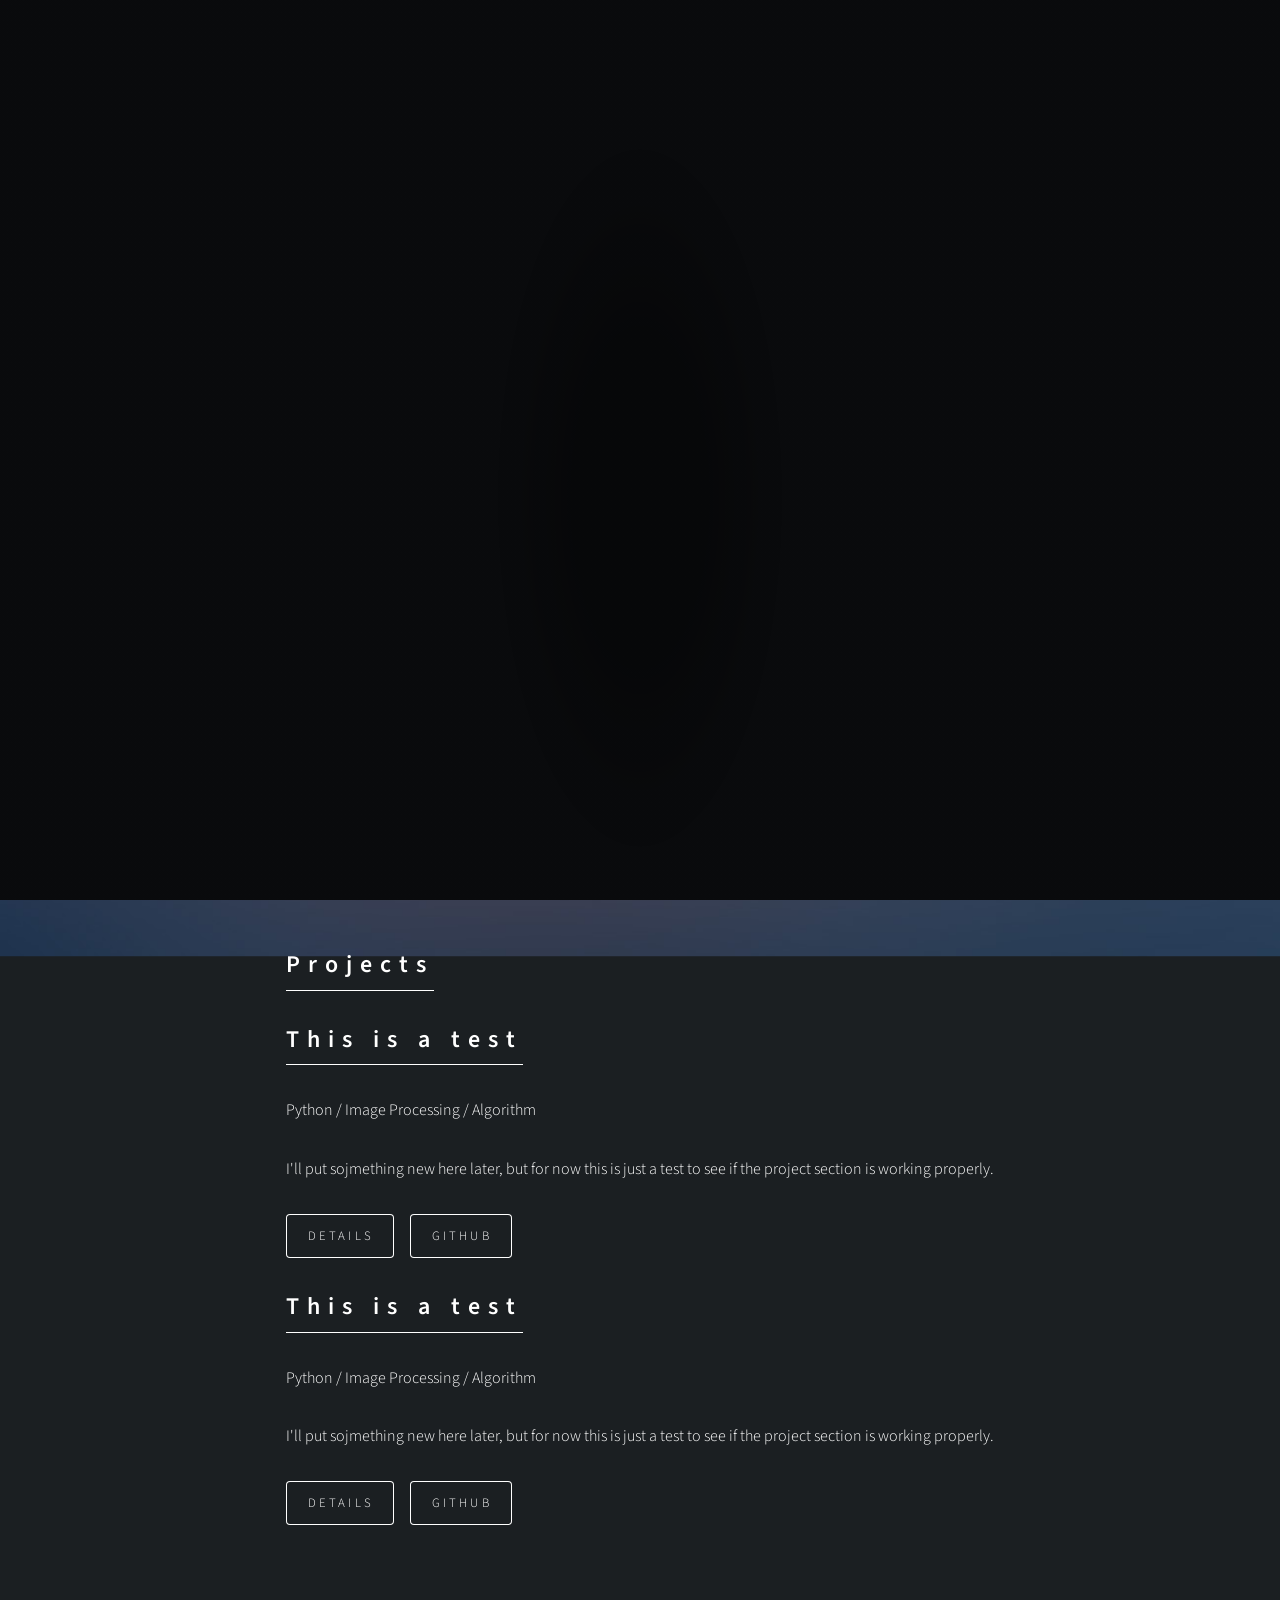
==== commit a33504d0: "finish project smample page" ====
--- a/index.html
+++ b/index.html
@@ -1,9 +1,4 @@
 <!DOCTYPE HTML>
-<!--
-	Dimension by HTML5 UP
-	html5up.net | @ajlkn
-	Free for personal and commercial use under the CCA 3.0 license (html5up.net/license)
--->
 <html>
 	<head>
 		<title>Jack</title>
@@ -19,14 +14,9 @@
 
 				<!-- Header -->
 					<header id="header">
-						<!-- <div class="logo">
-							<span class="icon fa-gem"></span>
-						</div> -->
 						<div class="content">
 							<div class="inner">
 								<h1>Jack</h1>
-								<!-- <p>A fully responsive site template designed by <a href="https://html5up.net">HTML5 UP</a> and released<br />
-								for free under the <a href="https://html5up.net/license">Creative Commons</a> license.</p> -->
 								<p>Improving, one step at a time</p>
 							</div>
 						</div>
@@ -35,39 +25,40 @@
 								<li><a href="#projects">Project</a></li>
 								<li><a href="#about">About</a></li> 
 								<li><a href="#contact">Contact</a></li>
+								<!-- <li><a href="#elements">Contact</a></li> -->
 							</ul>
 						</nav>
 					</header>
 						<section id="projects">
 							<div class="section-inner">
 								<h2 class="major">Projects</h2>
-								<p>Here are some of my selected projects.</p>
-
-								<div class="project-list">
-									<div class="project-card">
-										<h3>Lossless Image Steganography</h3>
-										<p>
-											A data hiding project based on histogram shifting,
-											with a focus on embedding capacity and image quality.
-										</p>
+								<section id="project-list" class="project-section">
+									<div class="project-container">
+
+										<div class="project-card">
+											<h2 class="major">This is a test</h2>
+											<p class="project-meta">Python / Image Processing / Algorithm</p>
+											<p>
+												I'll put sojmething new here later, but for now this is just a test to see if the project section is working properly.
+											</p>
+											<ul class="actions">
+												<li><a href="#" class="button">Details</a></li>
+												<li><a href="#" class="button">GitHub</a></li>
+											</ul>
+										</div>
+										<div class="project-card">
+											<h2 class="major">This is a test</h2>
+											<p class="project-meta">Python / Image Processing / Algorithm</p>
+											<p>
+												I'll put sojmething new here later, but for now this is just a test to see if the project section is working properly.
+											</p>
+											<ul class="actions">
+												<li><a href="#" class="button">Details</a></li>
+												<li><a href="#" class="button">GitHub</a></li>
+											</ul>
+										</div>
 									</div>
-
-									<div class="project-card">
-										<h3>Personal Website</h3>
-										<p>
-											A static portfolio website built with HTML, CSS, and JavaScript,
-											and deployed on GitHub Pages.
-										</p>
-									</div>
-
-									<div class="project-card">
-										<h3>Algorithm Practice Notes</h3>
-										<p>
-											A collection of problem-solving notes and implementations
-											for algorithms, data structures, and dynamic programming.
-										</p>
-									</div>
-								</div>
+								</section>
 							</div>
 						</section>
 					<!-- Main -->
@@ -75,7 +66,6 @@
 						<!-- About -->
 							<article id="about">
 								<h2 class="major">About</h2>
-								<!-- <span class="image main"><img src="images/pic03.jpg" alt="" /></span> -->
 								<p>
 									我的名字是張智堯(Jack Chang)，做了個人網頁是為了紀錄我的學習歷程，並且分享一些我覺得有用的東西。(偽)<br>
 									除了新的事物，也會試著慢慢地把過去在hackmd上的紀錄給搬過來，當作自己的成長歷程。<br>
@@ -159,15 +149,18 @@
 									<h4>Blockquote</h4>
 									<blockquote>Fringilla nisl. Donec accumsan interdum nisi, quis tincidunt felis sagittis eget tempus euismod. Vestibulum ante ipsum primis in faucibus vestibulum. Blandit adipiscing eu felis iaculis volutpat ac adipiscing accumsan faucibus. Vestibulum ante ipsum primis in faucibus lorem ipsum dolor sit amet nullam adipiscing eu felis.</blockquote>
 									<h4>Preformatted</h4>
-									<pre><code>i = 0;
-
-while (!deck.isInOrder()) {
-    print 'Iteration ' + i;
-    deck.shuffle();
-    i++;
-}
-
-print 'It took ' + i + ' iterations to sort the deck.';</code></pre>
+									<pre>
+										<code>i = 0;
+
+												while (!deck.isInOrder()) {
+													print 'Iteration ' + i;
+													deck.shuffle();
+													i++;
+												}
+
+												print 'It took ' + i + ' iterations to sort the deck.';
+										</code>
+									</pre>
 								</section>
 
 								<section>
@@ -330,7 +323,7 @@
 									</ul>
 								</section>
 
-								<section>
+								<!-- <section>
 									<h3 class="major">Form</h3>
 									<form method="post" action="#">
 										<div class="fields">
@@ -378,7 +371,7 @@
 											<li><input type="reset" value="Reset" /></li>
 										</ul>
 									</form>
-								</section>
+								</section> -->
 
 							</article>
 
--- a/assets/css/main.css
+++ b/assets/css/main.css
@@ -1120,7 +1120,7 @@
 		-webkit-transform: scale(1.0);
 		-ms-transform: scale(1.0);
 		transform: scale(1.0);
-		-webkit-backface-visibility: hidden;
+		/* -webkit-backface-visibility: hidden; */
 		position: fixed;
 		top: 0;
 		left: 0;
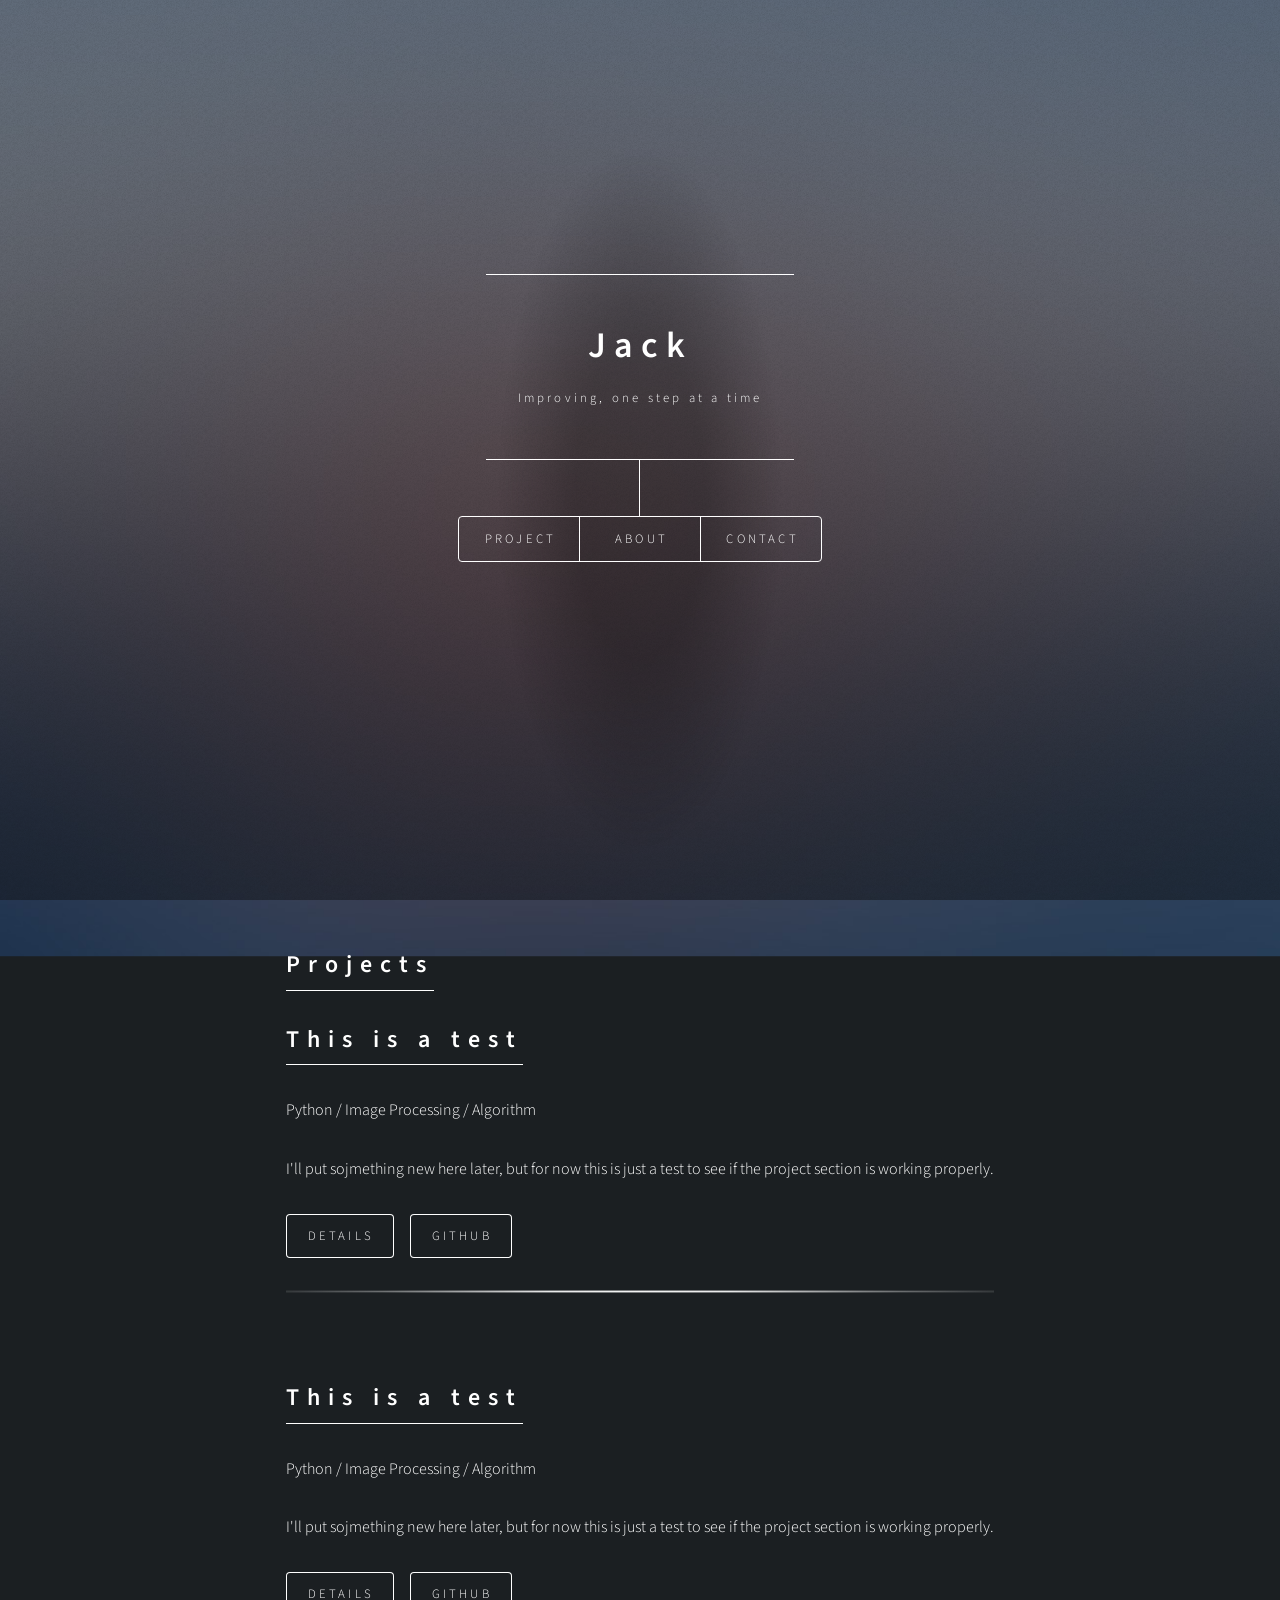
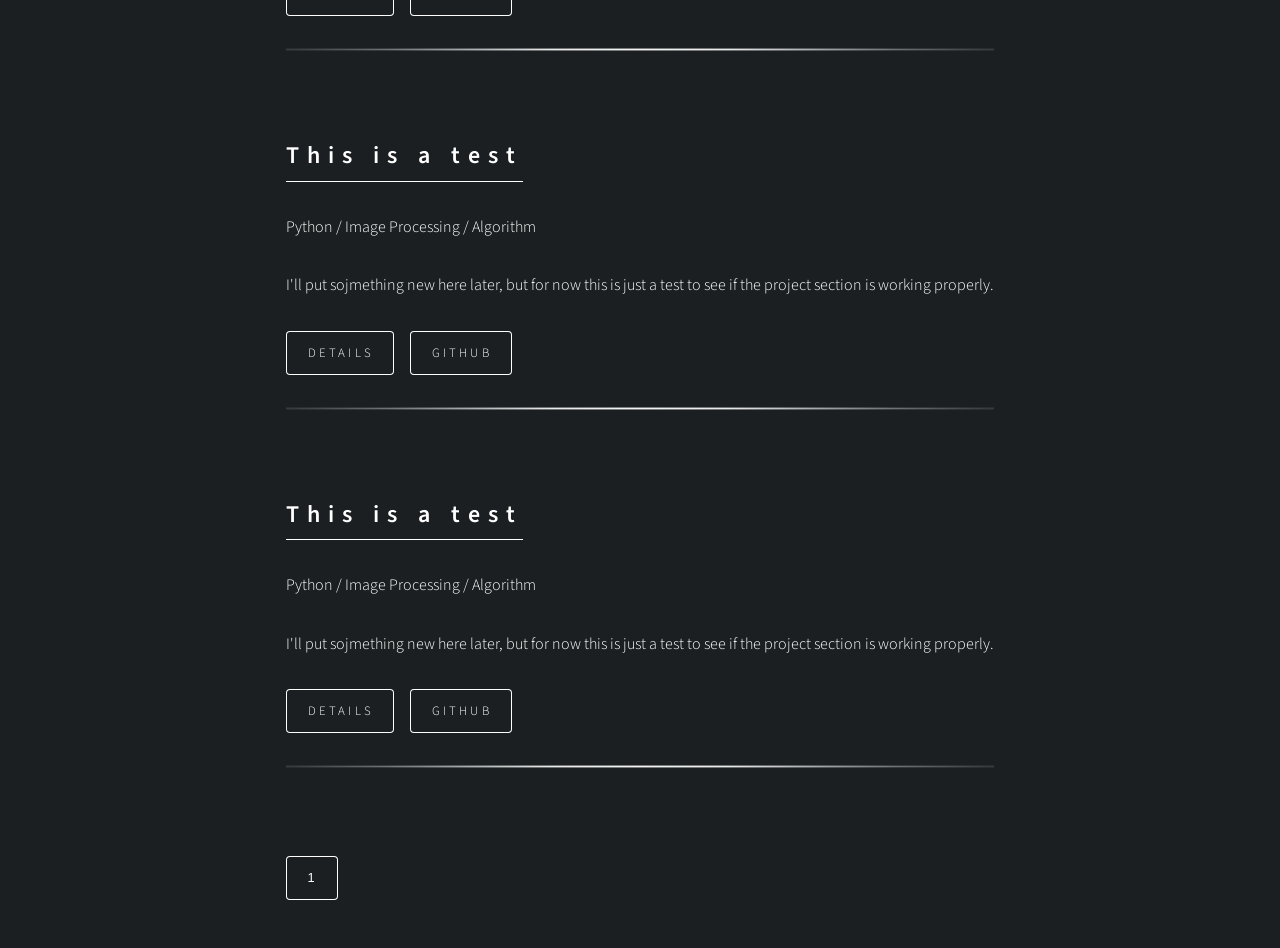
==== commit ab655726: "make project card prettier" ====
--- a/index.html
+++ b/index.html
@@ -57,6 +57,29 @@
 												<li><a href="#" class="button">GitHub</a></li>
 											</ul>
 										</div>
+										<div class="project-card">
+											<h2 class="major">This is a test</h2>
+											<p class="project-meta">Python / Image Processing / Algorithm</p>
+											<p>
+												I'll put sojmething new here later, but for now this is just a test to see if the project section is working properly.
+											</p>
+											<ul class="actions">
+												<li><a href="#" class="button">Details</a></li>
+												<li><a href="#" class="button">GitHub</a></li>
+											</ul>
+										</div>
+										<div class="project-card">
+											<h2 class="major">This is a test</h2>
+											<p class="project-meta">Python / Image Processing / Algorithm</p>
+											<p>
+												I'll put sojmething new here later, but for now this is just a test to see if the project section is working properly.
+											</p>
+											<ul class="actions">
+												<li><a href="#" class="button">Details</a></li>
+												<li><a href="#" class="button">GitHub</a></li>
+											</ul>
+										</div>
+										<div class="pagination" id="pagination"></div>
 									</div>
 								</section>
 							</div>
--- a/assets/css/main.css
+++ b/assets/css/main.css
@@ -1636,39 +1636,28 @@
 			justify-content: center;
 		}
 
-/* Footer */
-
-	#footer {
-		-moz-transition: -moz-transform 0.325s ease-in-out, -moz-filter 0.325s ease-in-out, opacity 0.325s ease-in-out;
-		-webkit-transition: -webkit-transform 0.325s ease-in-out, -webkit-filter 0.325s ease-in-out, opacity 0.325s ease-in-out;
-		-ms-transition: -ms-transform 0.325s ease-in-out, -ms-filter 0.325s ease-in-out, opacity 0.325s ease-in-out;
-		transition: transform 0.325s ease-in-out, filter 0.325s ease-in-out, opacity 0.325s ease-in-out;
-		width: 100%;
-		max-width: 100%;
-		margin-top: 2rem;
-		text-align: center;
-	}
-
-		#footer .copyright {
-			letter-spacing: 0.2rem;
-			font-size: 0.6rem;
-			opacity: 0.75;
-			margin-bottom: 0;
-			text-transform: uppercase;
-		}
-
-		body.is-article-visible #footer {
-			-moz-transform: scale(0.95);
-			-webkit-transform: scale(0.95);
-			-ms-transform: scale(0.95);
-			transform: scale(0.95);
-			-moz-filter: blur(0.1rem);
-			-webkit-filter: blur(0.1rem);
-			-ms-filter: blur(0.1rem);
-			filter: blur(0.1rem);
-			opacity: 0;
-		}
-
-		body.is-preload #footer {
-			opacity: 0;
-		}+/* project card */
+
+	.project-card {
+	position: relative;
+	padding: 0 0 2.75rem 0;
+	margin: 0 0 2.75rem 0;
+}
+.project-card:not(:last-child)::after {
+	content: "";
+	display: block;
+	width: 100%;
+	height: 3px;
+	margin-top: 2rem;
+	background: radial-gradient(
+		ellipse at center,
+		rgba(255, 255, 255, 0.95) 0%,
+		rgba(255, 255, 255, 0.9) 18%,
+		rgba(255, 255, 255, 0.45) 45%,
+		rgba(255, 255, 255, 0.12) 70%,
+		rgba(255, 255, 255, 0) 100%
+	);
+	background-repeat: no-repeat;
+	background-position: center;
+	background-size: 100% 100%;
+}
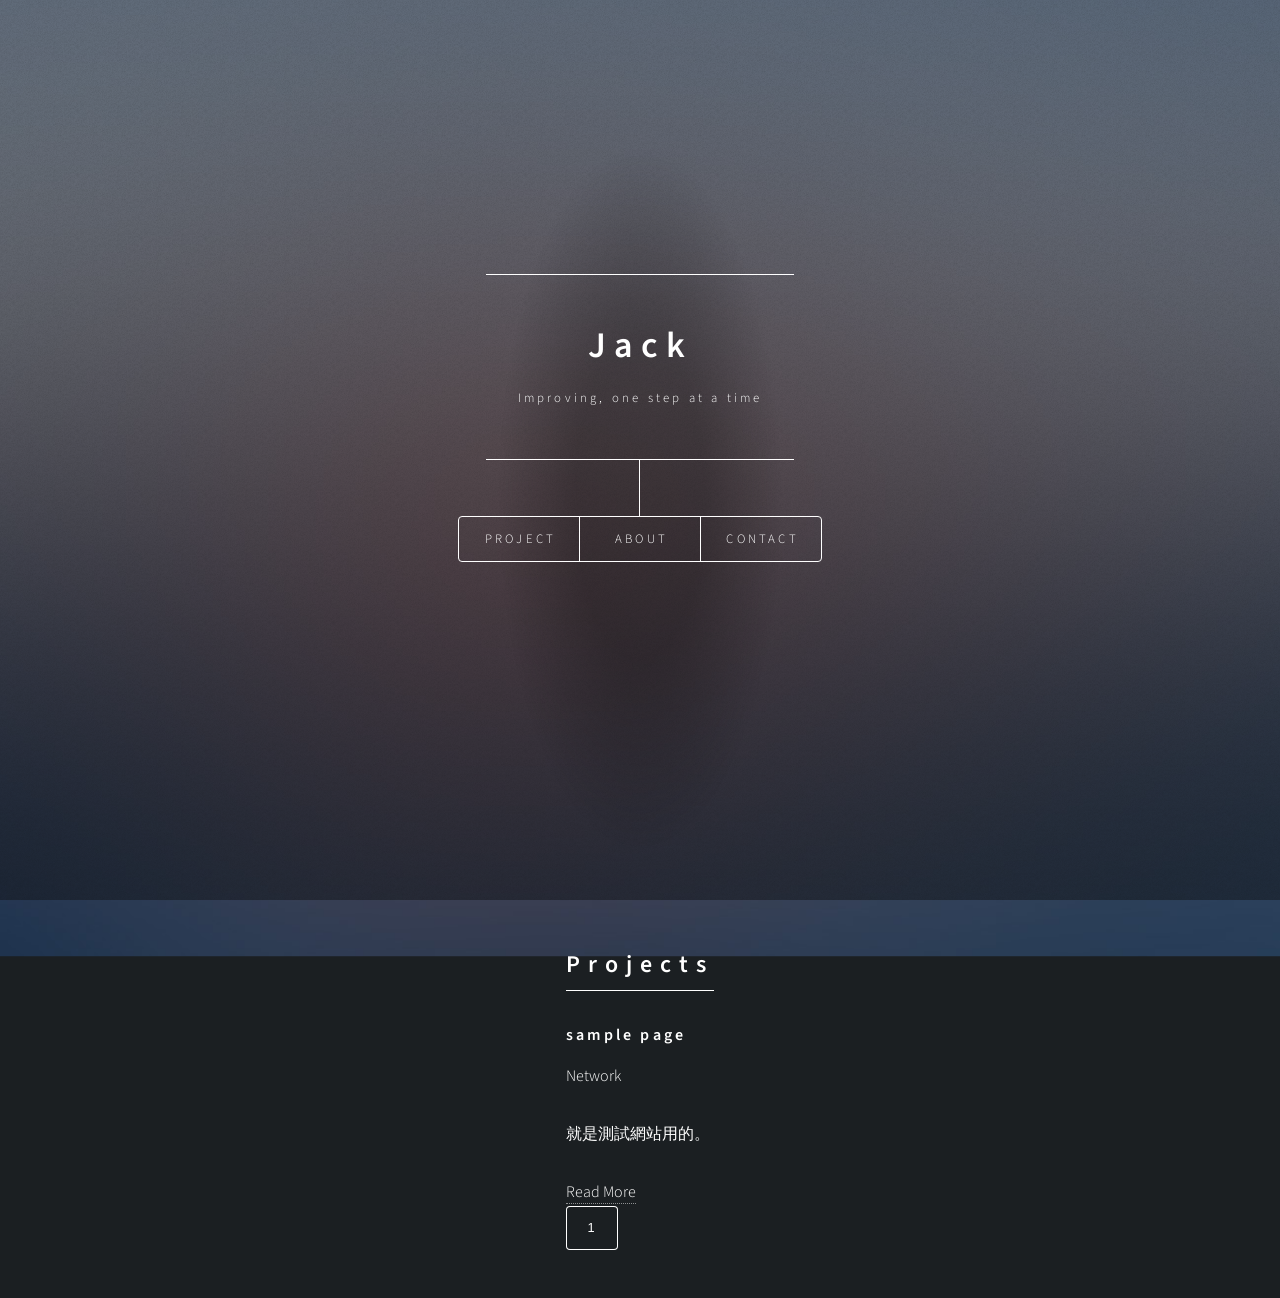
==== commit 4102eafb: "讓分頁做的更加自動化" ====
--- a/index.html
+++ b/index.html
@@ -29,12 +29,11 @@
 							</ul>
 						</nav>
 					</header>
-						<section id="projects">
+						<!-- <section id="projects">
 							<div class="section-inner">
 								<h2 class="major">Projects</h2>
 								<section id="project-list" class="project-section">
 									<div class="project-container">
-
 										<div class="project-card">
 											<h2 class="major">This is a test</h2>
 											<p class="project-meta">Python / Image Processing / Algorithm</p>
@@ -46,42 +45,15 @@
 												<li><a href="#" class="button">GitHub</a></li>
 											</ul>
 										</div>
-										<div class="project-card">
-											<h2 class="major">This is a test</h2>
-											<p class="project-meta">Python / Image Processing / Algorithm</p>
-											<p>
-												I'll put sojmething new here later, but for now this is just a test to see if the project section is working properly.
-											</p>
-											<ul class="actions">
-												<li><a href="#" class="button">Details</a></li>
-												<li><a href="#" class="button">GitHub</a></li>
-											</ul>
-										</div>
-										<div class="project-card">
-											<h2 class="major">This is a test</h2>
-											<p class="project-meta">Python / Image Processing / Algorithm</p>
-											<p>
-												I'll put sojmething new here later, but for now this is just a test to see if the project section is working properly.
-											</p>
-											<ul class="actions">
-												<li><a href="#" class="button">Details</a></li>
-												<li><a href="#" class="button">GitHub</a></li>
-											</ul>
-										</div>
-										<div class="project-card">
-											<h2 class="major">This is a test</h2>
-											<p class="project-meta">Python / Image Processing / Algorithm</p>
-											<p>
-												I'll put sojmething new here later, but for now this is just a test to see if the project section is working properly.
-											</p>
-											<ul class="actions">
-												<li><a href="#" class="button">Details</a></li>
-												<li><a href="#" class="button">GitHub</a></li>
-											</ul>
-										</div>
-										<div class="pagination" id="pagination"></div>
-									</div>
-								</section>
+								</section>
+							</div>
+						</section> -->
+						<section id="projects" class="scroll-section">
+							<div class="scroll-inner">
+								<h2 class="major">Projects</h2>
+
+								<div class="project-list" id="projectList"></div>
+								<div class="pagination" id="pagination"></div>
 							</div>
 						</section>
 					<!-- Main -->
@@ -411,6 +383,7 @@
 			<script src="assets/js/breakpoints.min.js"></script>
 			<script src="assets/js/util.js"></script>
 			<script src="assets/js/main.js"></script>
+			<script src="assets/js/projects-loader.js"></script>
 
 	</body>
 </html>
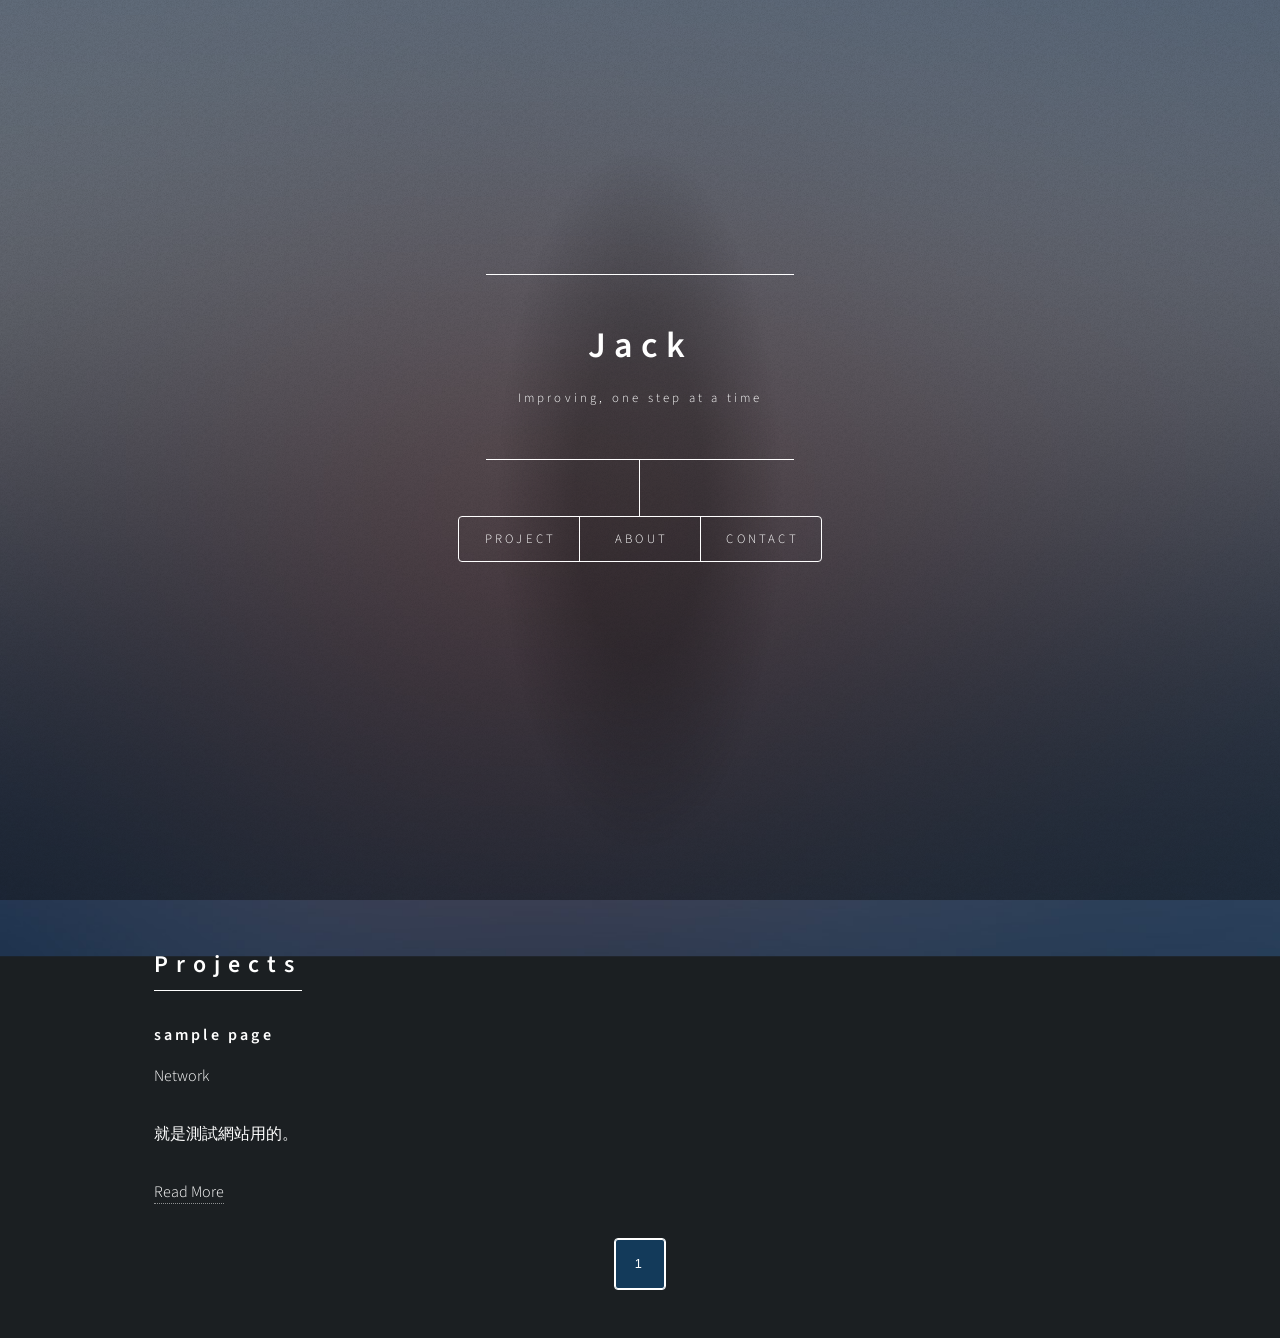
==== commit 56c127e0: "頁碼置中#1" ====
--- a/index.html
+++ b/index.html
@@ -53,9 +53,9 @@
 								<h2 class="major">Projects</h2>
 
 								<div class="project-list" id="projectList"></div>
-								<div class="pagination" id="pagination"></div>
 							</div>
 						</section>
+						<div class="pagination" id="pagination"></div>
 					<!-- Main -->
 					<div id="main">
 						<!-- About -->
--- a/assets/css/main.css
+++ b/assets/css/main.css
@@ -724,10 +724,44 @@
 #about p {
 	font-size: 0.8rem;
 }
-/* Projects */
+
+/* Projects list*/
 #projects {
-	margin-top: 0;
+	width: min(900px, calc(100% - 4rem));
+	align-self: flex-start;
+	margin-left: 10%;
+	margin-right: 0;
 }
+
+/* pagination */
+.pagination {
+	display: flex;
+	justify-content: center;
+	align-items: center;
+	gap: 0.75rem;
+	width: 100%;
+	margin-top: 2rem;
+}
+
+.page-button {
+	display: inline-flex;
+	justify-content: center;
+	align-items: center;
+	min-width: 3.25rem;
+	height: 3.25rem;
+	padding: 0 1rem;
+	background: transparent;
+	border: 1px solid #ffffff;
+	color: #1b1f22;
+	cursor: pointer;
+	text-align: center;
+}
+
+.page-button.active {
+	background: #133a5a;
+	color: #1b1f22;
+}
+
 /* List */
 
 	ol {
@@ -1660,4 +1694,20 @@
 	background-repeat: no-repeat;
 	background-position: center;
 	background-size: 100% 100%;
+}
+/* Project list */
+.project-list {
+	text-align: left;
+}
+
+.project-item {
+	text-align: left;
+	align-items: flex-start;
+}
+
+.project-item h3,
+.project-item p,
+.project-item .project-meta,
+.project-item .card-link {
+	text-align: left;
 }
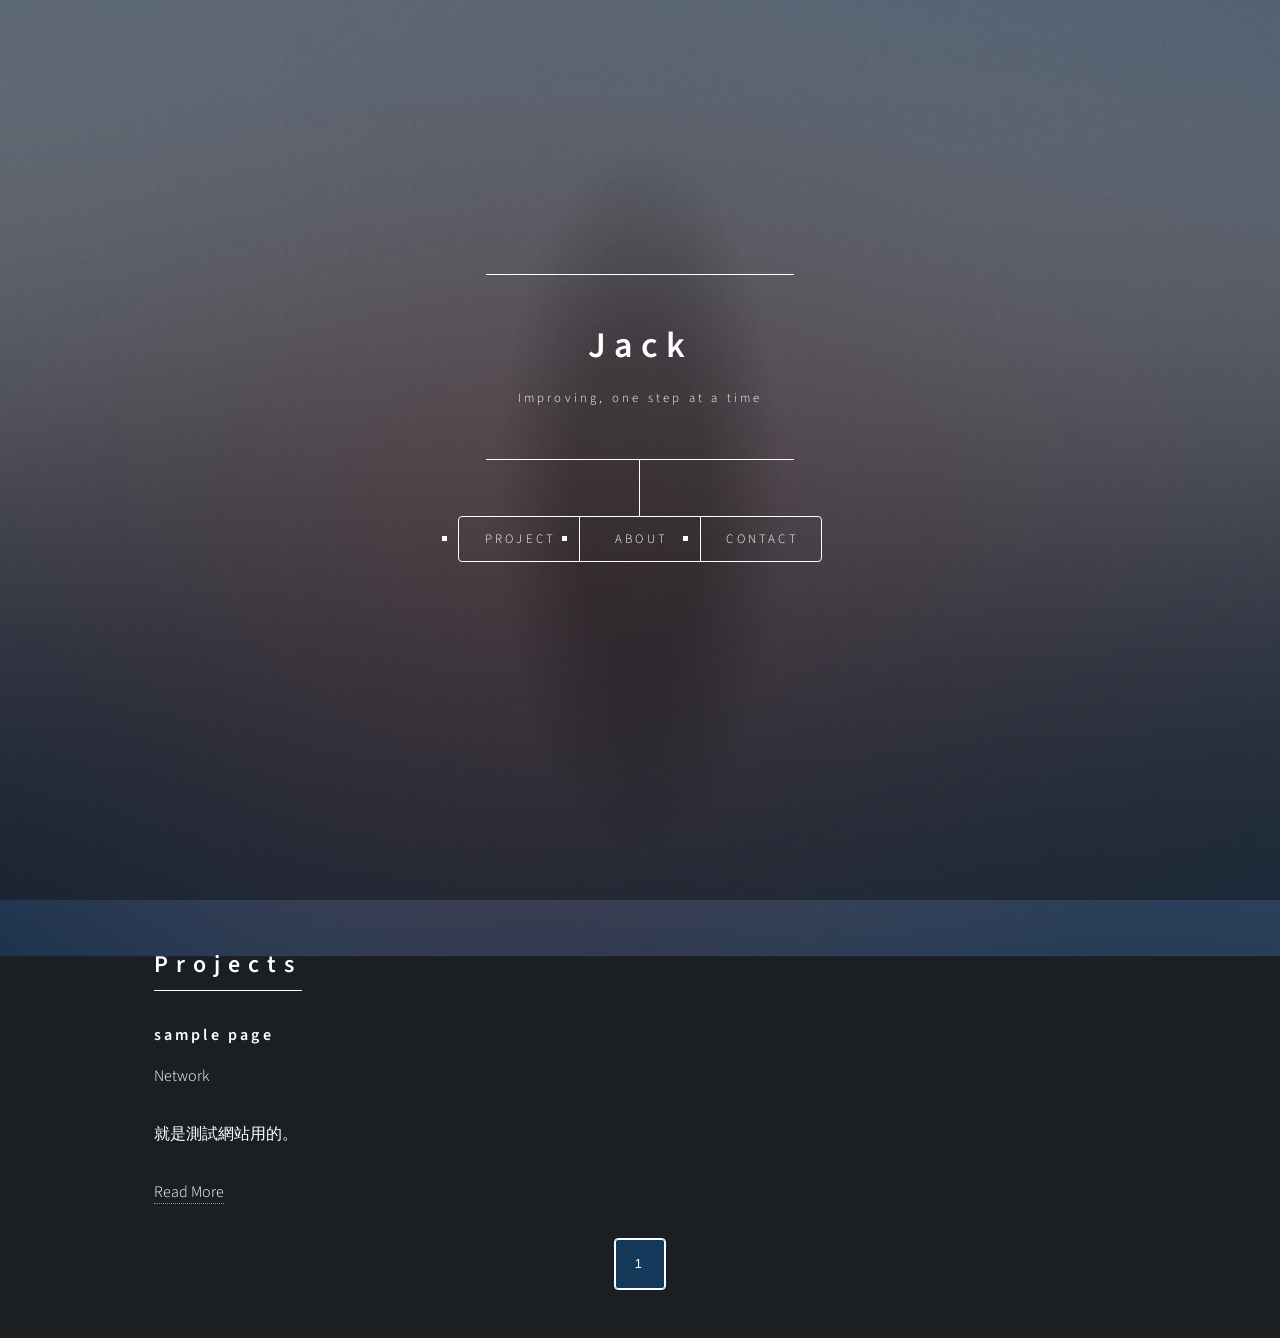
==== commit 76367fc4: "list的圖標設定#1" ====
--- a/index.html
+++ b/index.html
@@ -67,7 +67,7 @@
 									東西會是東拼西湊起來的，也可能是我一時興起隨手的筆記，內容不會很完整，甚至可能會有錯誤，但我覺得這樣才是最真實的紀錄。
 									希望能透過撰寫文章，檢查自己是否出現了錯誤，以求進步。
 								</p>
-								<h2 class="major">熟悉之程式語言和框架</h2>
+								<h2 class="major">熟悉之程式語言</h2>
 								<p>
 									- C++<br>
 									- Python<br>
@@ -75,6 +75,15 @@
 									- HTML/CSS<br>
 									- MySQL<br>
 								</p>
+								<h2 class="major">平台與框架</h2>
+								<ul>
+									<li>Visual Studio</li>
+										<ul>.Net</ul>	
+										<ul>WPF</ul>
+										<ul>WinForm</ul>
+									<li>Unity</li>
+									<li>Flutter</li>
+								</ul>
 								<h2 class="major">學歷</h2>
 								<div class="table-wrapper">
 										<table class="alt">
--- a/assets/css/main.css
+++ b/assets/css/main.css
@@ -782,6 +782,13 @@
 
 		ul li {
 			padding-left: 0.5em;
+			list-style-type: square;
+		}
+
+		ul li ul {
+			margin: 0.5em 0 0.5em 1.25em;
+			padding-left: 1em;
+			list-style-type: circle;
 		}
 
 		ul.alt {
